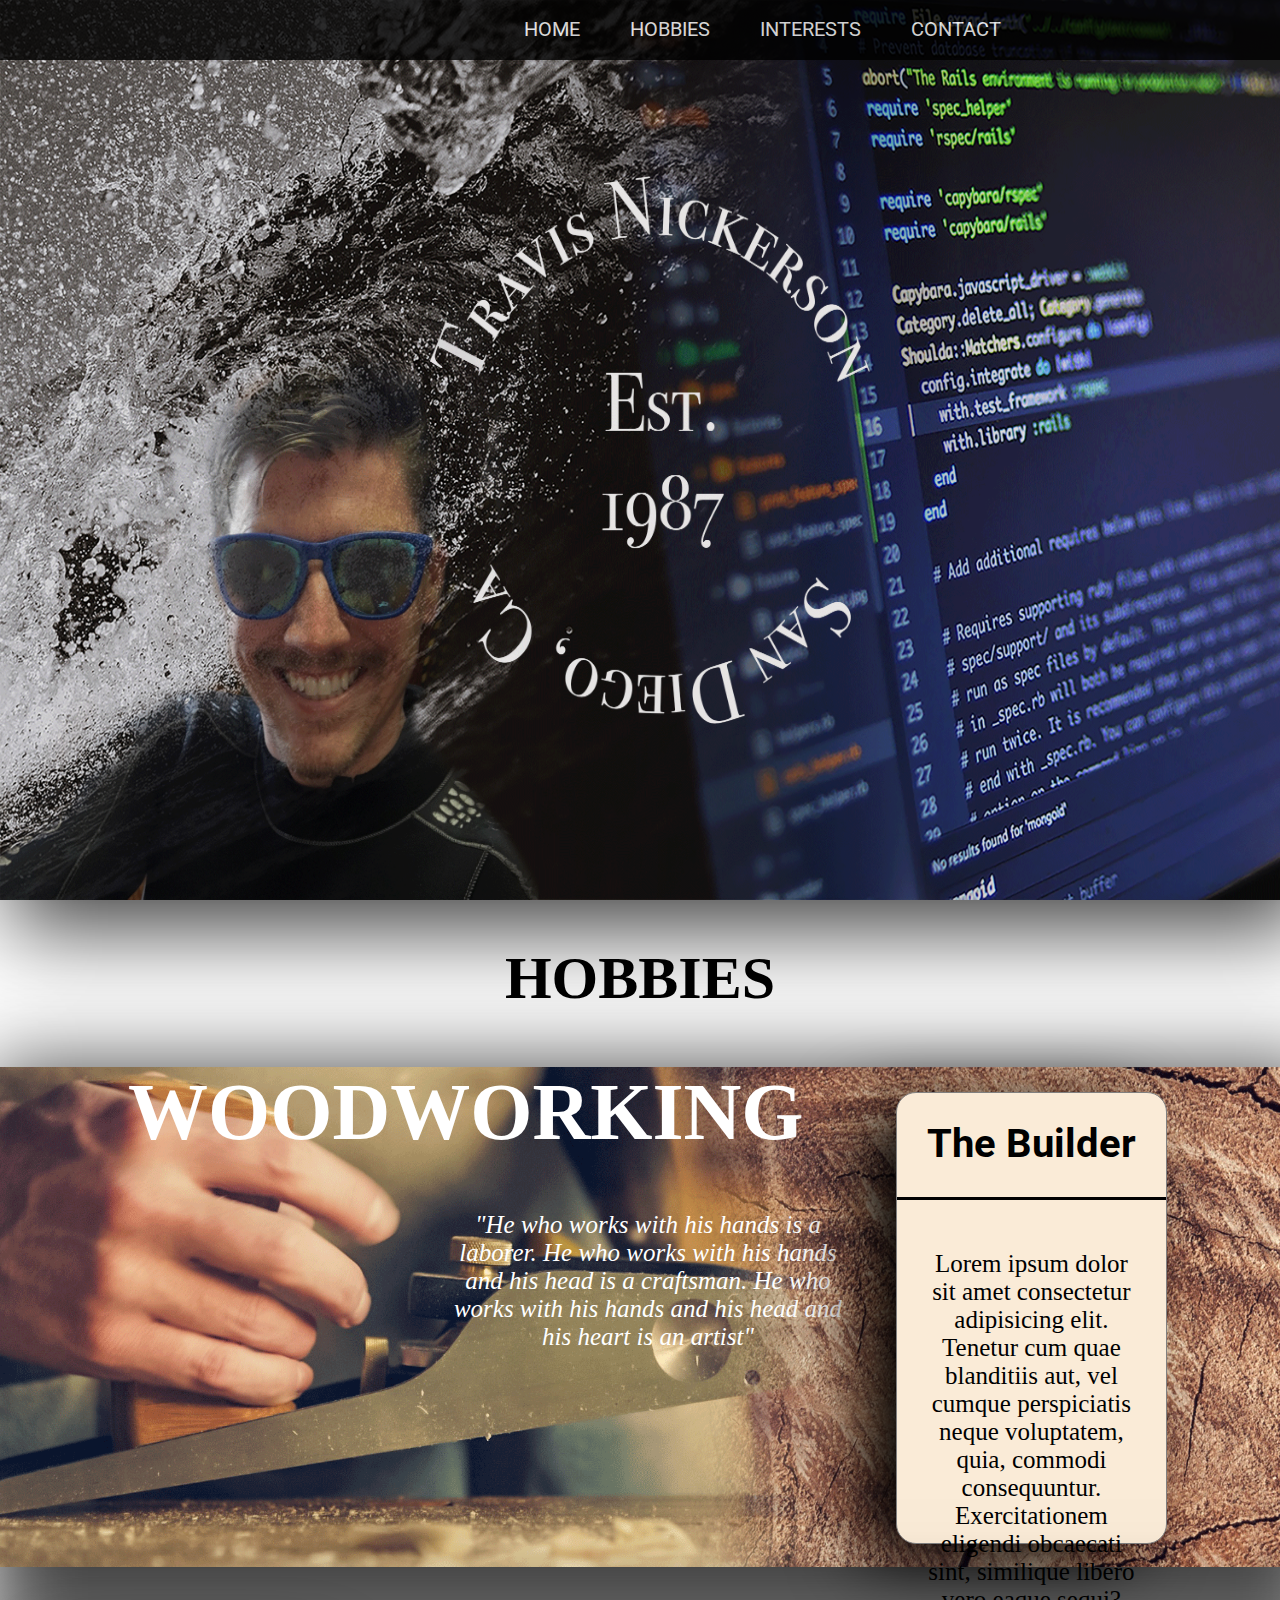
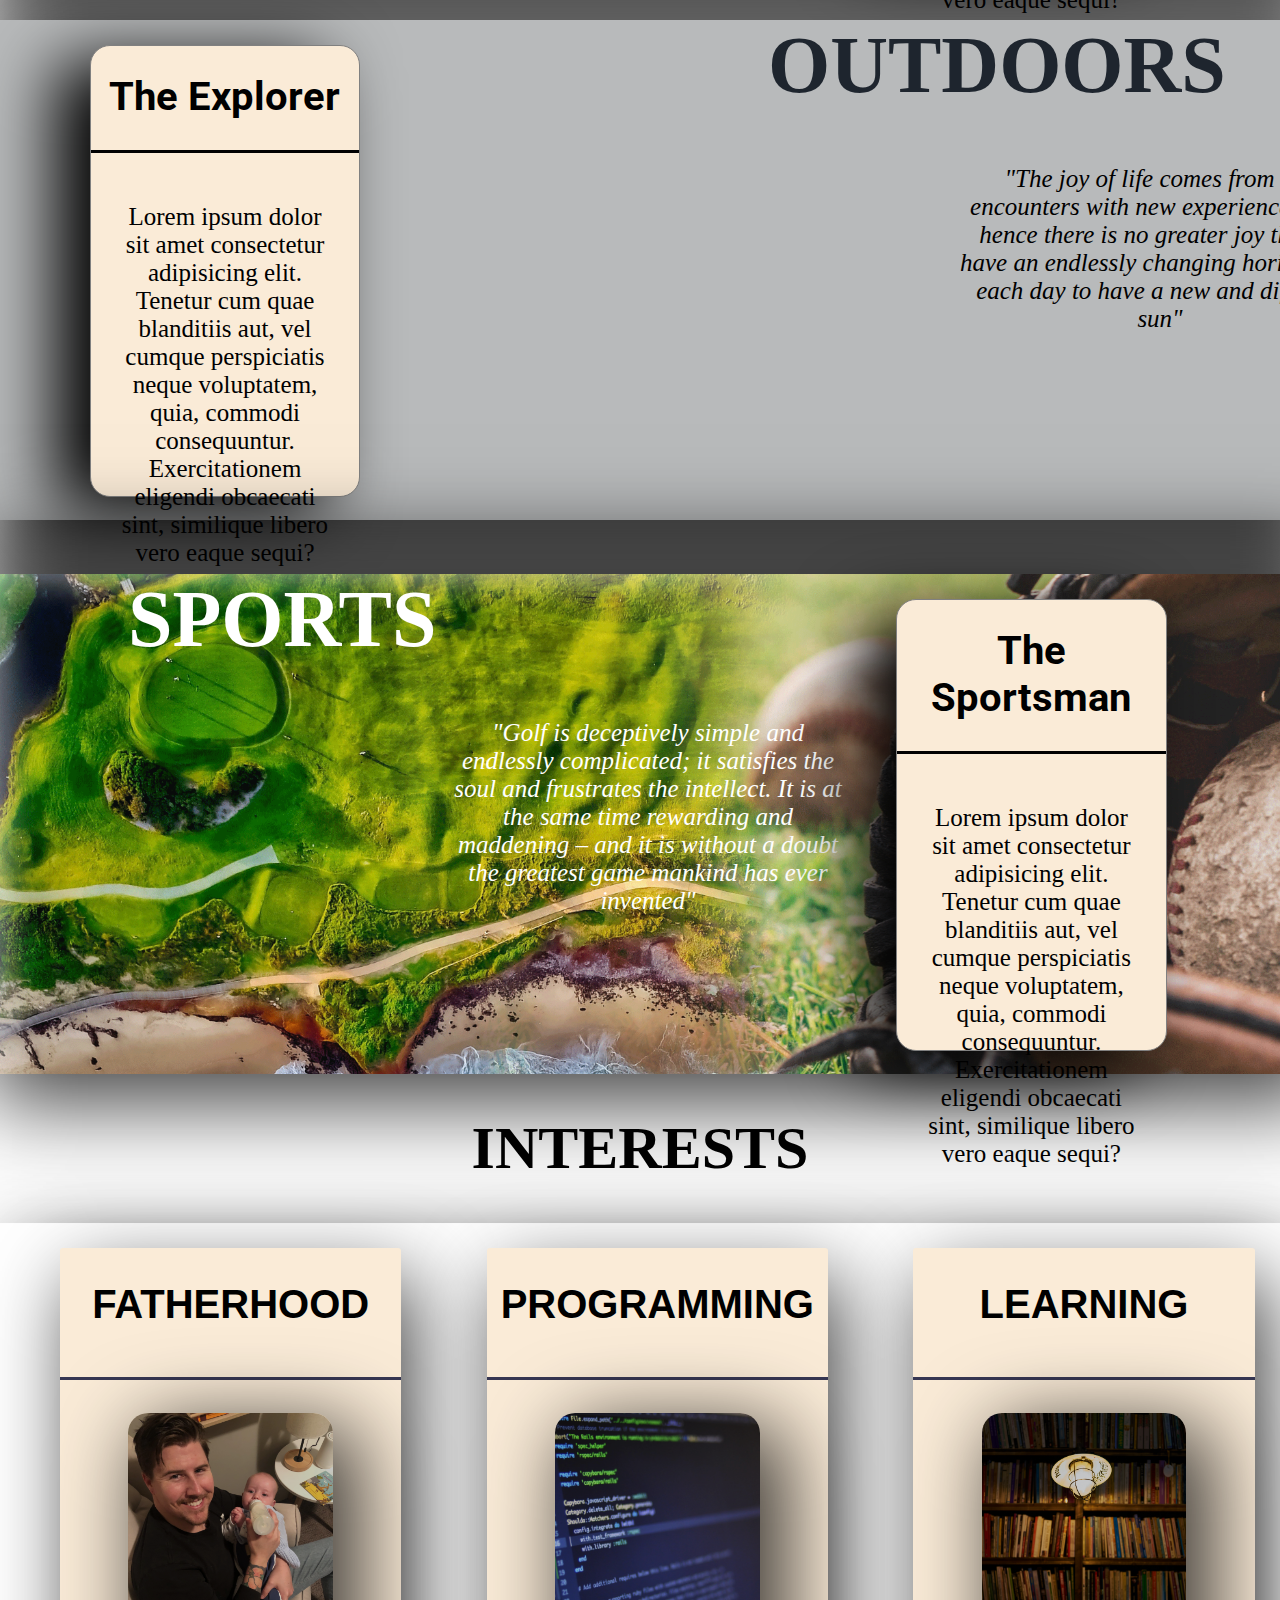
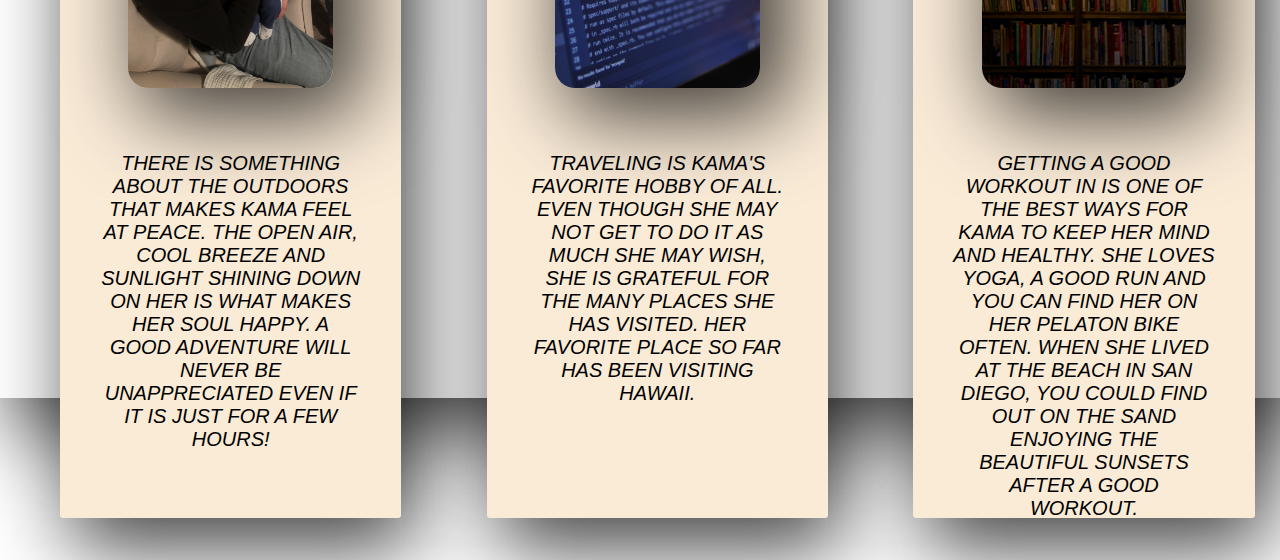
==== index.html @ e2de2c82 "renamed to index.html for gitPages" ====
<!DOCTYPE html>
<html lang="en">
<head>
    <meta charset="UTF-8">
    <meta http-equiv="X-UA-Compatible" content="IE=edge">
    <meta name="viewport" content="width=div, initial-scale=1.0">
    <link rel="stylesheet" href="personalCSS.css">
    <link rel="preconnect" href="https://fonts.googleapis.com">
    <link rel="preconnect" href="https://fonts.gstatic.com" crossorigin>
    <link href="https://fonts.googleapis.com/css2?family=Roboto:ital,wght@0,400;1,700&display=swap" rel="stylesheet">
    <title>Document</title>
</head>
<body>
    <div id="hero-img">
        <img src="images/surfinghome.png" alt=""> 
    </div>
    <div id="nav-bar-container">
        <div id="nav-bar">
            <a href="#">Contact</a>
            <a href="#interests-header-container">Interests</a>
            <a href="#hobby-header-container">Hobbies</a>
            <a href="#hero-img">Home</a>
        </div>
    </div>
    
    <div id="hobby-header-container">
        <h1 id="hobby-header-title">Hobbies</h1>
    </div>
    <div id="hobby1-card-container">
        <h1 id="hobby-1-title">Woodworking</h1>
        <p id="wood-quote">"He who works with his hands is a laborer. He who works with his hands and his head is a craftsman. 
            He who works with his hands and his head and his heart is an artist"</p>
        <div id="hobby-card-1">
           <h1 id="wood-title">The Builder</h1>
           <p id="card-words">
                Lorem ipsum dolor sit amet consectetur adipisicing elit. Tenetur cum quae blanditiis aut, vel 
                cumque perspiciatis neque voluptatem, quia, commodi consequuntur. 
                Exercitationem eligendi obcaecati sint, similique libero vero eaque sequi?
           </p>
        </div>
    </div>
    <div id="hobby2-card-container">
        <h1 id="hobby-2-title">Outdoors</h1>
        <p id="outdoor-quote">"The joy of life comes from our encounters with new experiences, and hence there is no greater 
            joy than to have an endlessly changing horizon, for each day to have a new and different sun"</p>
        <div id="hobby-card-2">
            <h1 id="wood-title">The Explorer</h1>
            <p id="card-words">
                Lorem ipsum dolor sit amet consectetur adipisicing elit. Tenetur cum quae blanditiis aut, vel 
                cumque perspiciatis neque voluptatem, quia, commodi consequuntur. 
                Exercitationem eligendi obcaecati sint, similique libero vero eaque sequi?
            </p>
           
        </div>
    </div>
    <div id="hobby3-card-container">
        <h1 id="hobby-3-title">Sports</h1>
        <p id="golf-quote">"Golf is deceptively simple and endlessly complicated; it satisfies the soul and frustrates the 
            intellect. It is at the same time rewarding and maddening – and it is without a doubt the greatest game mankind 
            has ever invented"</p>
        <div id="hobby-card-3">
            <h1 id="wood-title">The Sportsman</h1>
            <p id="card-words">
                Lorem ipsum dolor sit amet consectetur adipisicing elit. Tenetur cum quae blanditiis aut, vel 
                cumque perspiciatis neque voluptatem, quia, commodi consequuntur. 
                Exercitationem eligendi obcaecati sint, similique libero vero eaque sequi?
            </p>
           
        </div>
    </div>
    <div id="interests-header-container">
        <h1 id="interests-header-title">Interests</h1>
    </div>
    <div id="interest-container">
        <div id="interest-1">
            
            <h2>Fatherhood</h2>
            <img src="images/fatherhood.jpeg" alt="">
            <p>
                There is something about the outdoors that makes Kama feel at peace. The open air, cool
                breeze and sunlight shining down on her is what makes her soul happy. A good adventure 
                will never be unappreciated even if it is just for a few hours!
            </p>
        </div>
        <div id="interest-2">
            
            <h2>Programming</h2>
            <img src="images/interest-2.jpg" alt=""> 
            <p>
                Traveling is Kama's favorite hobby of all. Even though she may not get to do it as much 
                she may wish, she is grateful for the many places she has visited. Her favorite place so far
                has been visiting Hawaii.
            </p>     
        </div>
        <div id="interest-3">
            
            <h2>Learning</h2>
            <img src="images/interest-3.jpg" alt="">
            <p>
                Getting a good workout in is one of the best ways for Kama to keep her mind and 
                healthy. She loves yoga, a good run and you can find her on her Pelaton Bike often.
                When she lived at the beach in San Diego, you could find out on the sand enjoying the
                beautiful sunsets after a good workout.
            </p>
        </div>

    </div>   
        
    
    
</body>
</html>
---- personalCSS.css ----
body {
    margin: 0;
    padding: 0;
}

#hero-img {
    position: relative;
}

img {
    width: 100%;
    height: 100vh;
    filter: brightness(90%);
    margin: 0;
    box-shadow: 19px 20px 81px 9px rgba(0,0,0,0.75);
}

#nav-bar-container {
    position: fixed;
    z-index: 1000;
    top: 0;
    width: 100%;
    height: 60px;
    background-color:black;
    opacity: 0.8;
}

#nav-bar {
    position: absolute;
    text-align: center;
    left: 37%;
    height: 70px;
}

a {
    float: right;
    margin-left: 50px;
    padding-top: 17px;
    color: white;
    list-style: none;
    text-decoration: none;
    font-size: 20px;
    font-family: "Roboto", Arial, Helvetica, sans-serif;
    text-transform: uppercase;
}
a:hover {
    border-bottom: 3px solid coral;
    padding-bottom: 5px;
}


#hobby-header-container {
    width: 100%;
    font-size: 30px;
    text-align: center;
    padding: 0;
    margin: 0;
    text-transform: uppercase;
}

#hobby1-card-container {
    margin-top: 0;
    margin-bottom: 0;
    position: relative;
    background-image: url("images/woodworking.png");
    background-color: rgb(109, 117, 101);
    background-repeat: no-repeat;
    background-size: 100%;
    width: 100%;
    height: 500px;
    box-shadow: 19px 29px 81px 29px rgba(0,0,0,0.75);
}

#hobby2-card-container {
    margin-top: 0;
    margin-bottom: 0;
    position: relative;
    background-image: url("images/outdoors.png");
    background-color: rgb(184, 186, 187);
    background: linear-gradient(rgb(201, 200, 200) grey);
    background-repeat: no-repeat;
    background-size: 100%;
    width: 100%;
    height: 500px;
    box-shadow: 19px 29px 81px 29px rgba(0,0,0,0.75);
}

#hobby3-card-container {
    margin-top: 0;
    margin-bottom: 0;
    position: relative;
    background-image: url("images/golf.png");
    background-color: rgb(45, 74, 88);
    background: linear-gradient(rgb(201, 200, 200) grey);
    background-repeat: no-repeat;
    background-size: 100%;
    width: 100%;
    height: 500px;
    box-shadow: 19px 0px 81px 29px rgba(0,0,0,0.75);
}

#hobby-1-title {
    color: white;
    font-size: 80px;
    margin-left: 10%;
    text-transform: uppercase;
}

#hobby-2-title {
    color: rgb(30, 37, 46);
    margin-left: 60%;
    font-size: 80px;
    text-transform: uppercase;
}

#hobby-3-title {
    color: white;
    font-size: 80px;
    margin-left: 10%;
    text-transform: uppercase;
}

#hobby-card-1 {
    background-color: antiquewhite;
    position: absolute;
    top: 25px;
    margin-left: 70%;
    width: 21%;
    height: 450px;
    border: 1px solid grey;
    border-radius: 20px;
    box-shadow: -35px 15px 70px black;
}

#hobby-card-2 {
    background-color: antiquewhite;
    position: absolute;
    top: 25px;
    margin-left: 7%;
    width: 21%;
    height: 450px;
    border: 1px solid grey;
    border-radius: 20px;
    box-shadow: -35px 15px 70px black;
}

#hobby-card-3 {
    background-color: antiquewhite;
    position: absolute;
    top: 25px;
    margin-left: 70%;
    width: 21%;
    height: 450px;
    border: 1px solid grey;
    border-radius: 20px;
    box-shadow: -35px 15px 70px black;
}

#hobby-card-1:hover {
    transform: scale(1.10);
}

#hobby-card-2:hover {
    transform: scale(1.10);
}

#hobby-card-3:hover {
    transform: scale(1.10);
}

#wood-title {
    font-family: 'Roboto', Arial, Helvetica, sans-serif;
    font-size: 40px;
    text-align: center;
    border-bottom: 3px solid black;
    margin-bottom: 20px;
    padding-bottom: 30px;
}

#wood-quote, #golf-quote {
    margin-top: 50px;
    font-size: 25px;
    width: 400px;
    color: white;
    margin-left: 35%;
    font-style: italic;
    text-align: center;
}

#outdoor-quote {
    margin-top: 30px;
    font-size: 25px;
    width: 400px;
    color: black;
    margin-left: 75%;
    font-style: italic;
    text-align: center;
}


#card-words {
    padding: 25px;
    font-size: 25px;
    text-align: center;
}

#interests-header-container {
    width: 100%;
    font-size: 30px;
    text-align: center;
    padding: 0;
    margin: 0;
    text-transform: uppercase;
}

#interest-container {
    text-align: center;
    display: grid;
    grid-template-columns: 33.333% 33.333% 33.333%;
    font-family: 'Cabin', Helvetica, Arial, sans-serif;
    text-transform: uppercase;
    margin-bottom: 40px;
    background-image: url("images/outdoors.png");
    background-repeat: no-repeat;
    background-size: 100%;
    width: 100%;
    height: 775px;
    -webkit-box-shadow: 12px 29px 81px 0px rgba(navy,0,0,0.75);
    -moz-box-shadow: 12px 29px 81px 0px rgba(navy,0,0,0.75);
    box-shadow: 12px 29px 81px 0px rgba(0,0,0,0.75);
}

#interest-1, #interest-2, #interest-3 {
    width: 80%;
    height: 90%;
    border-radius: 3px;
    float: left;
    margin-left: 60px;
    margin-top: 25px;
    margin-bottom: 10px;
    background-color: antiquewhite;
    -webkit-box-shadow: 12px 29px 81px 0px rgba(navy,0,0,0.75);
    -moz-box-shadow: 12px 29px 81px 0px rgba(navy,0,0,0.75);
    box-shadow: 12px 29px 81px 0px rgba(0,0,0,0.75);
}


#interest-1 img, #interest-2 img, #interest-3 img {
    width: 60%;
    height: 275px;
    border-radius: 20px;
    object-fit: cover;
    filter: brightness(80%);
       
}


#interest-1 h2, #interest-2 h2, #interest-3 h2{
    padding-bottom: 50px;
    font-size: 40px;
    border-bottom: 3px solid rgb(54, 54, 82);
}

#interest-1 p, #interest-2 p, #interest-3 p {
    font-style: italic;
    font-size: 20px;
    padding: 40px;
}
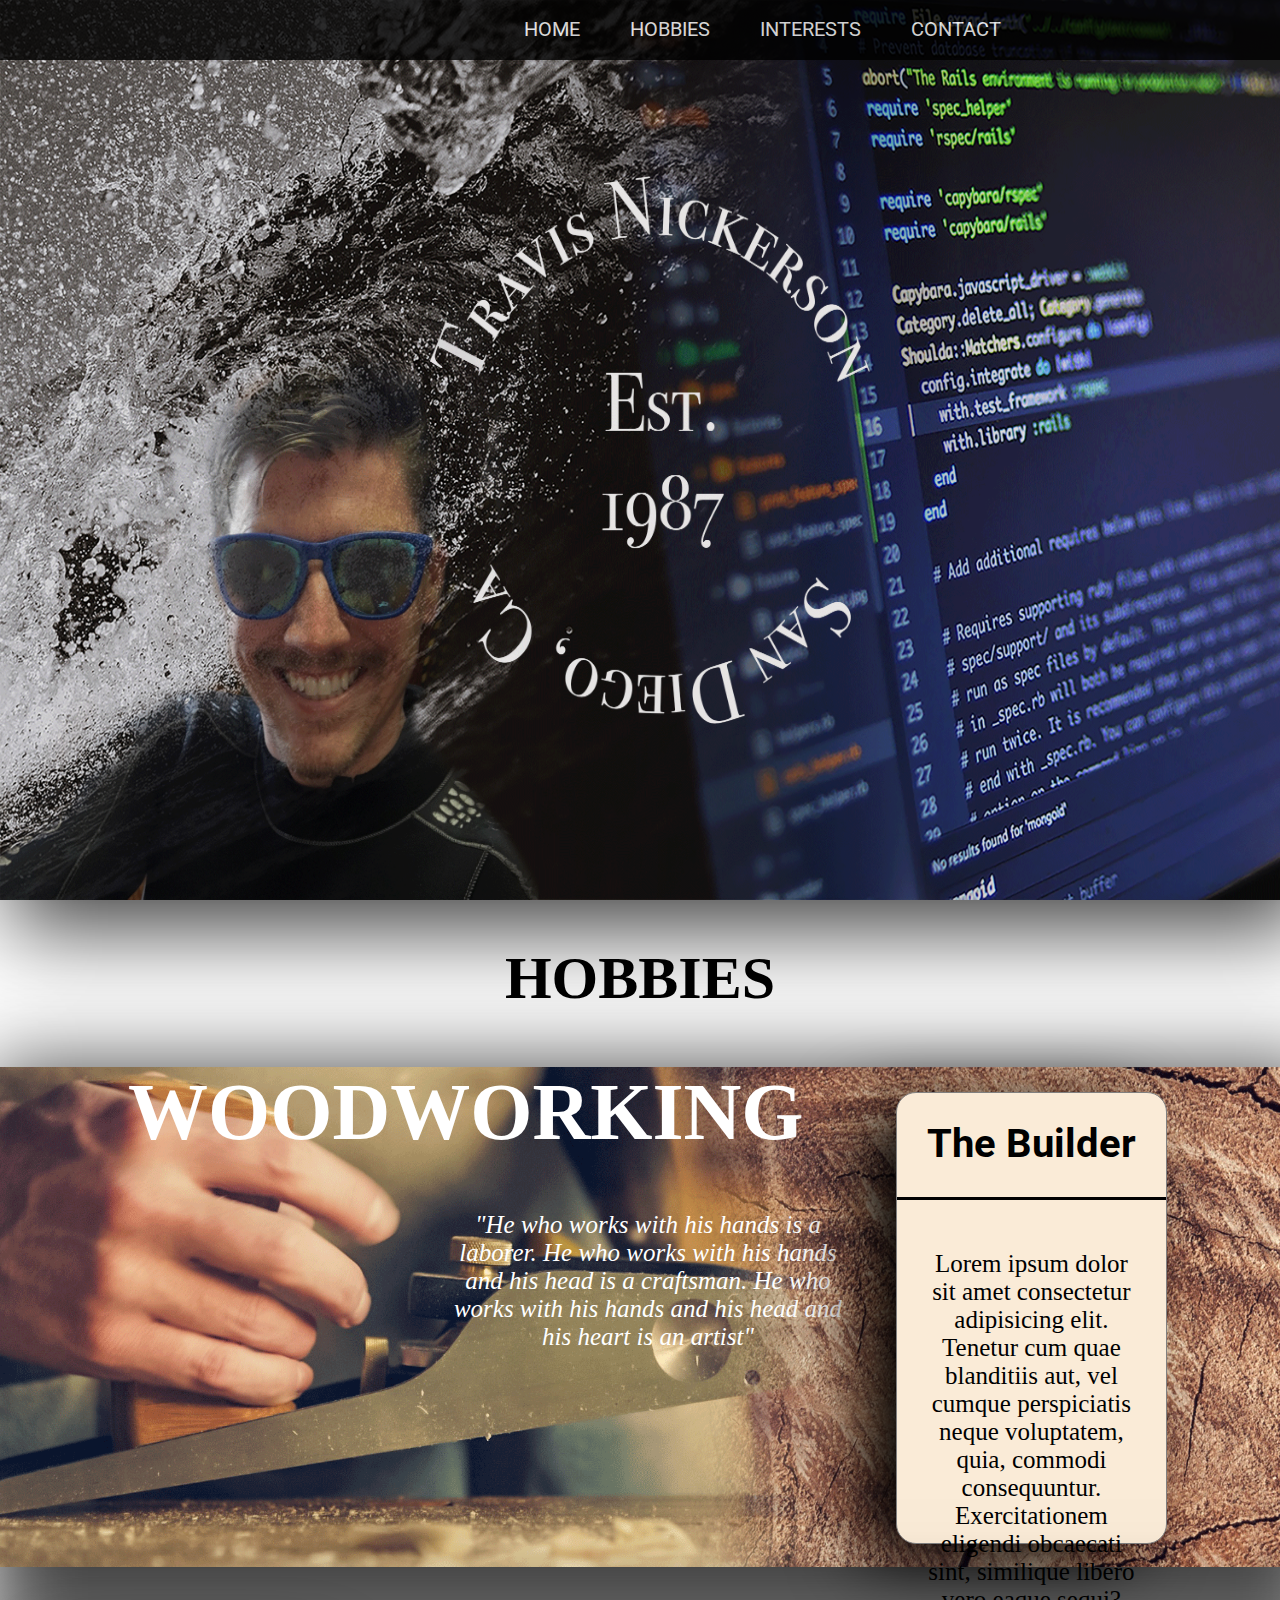
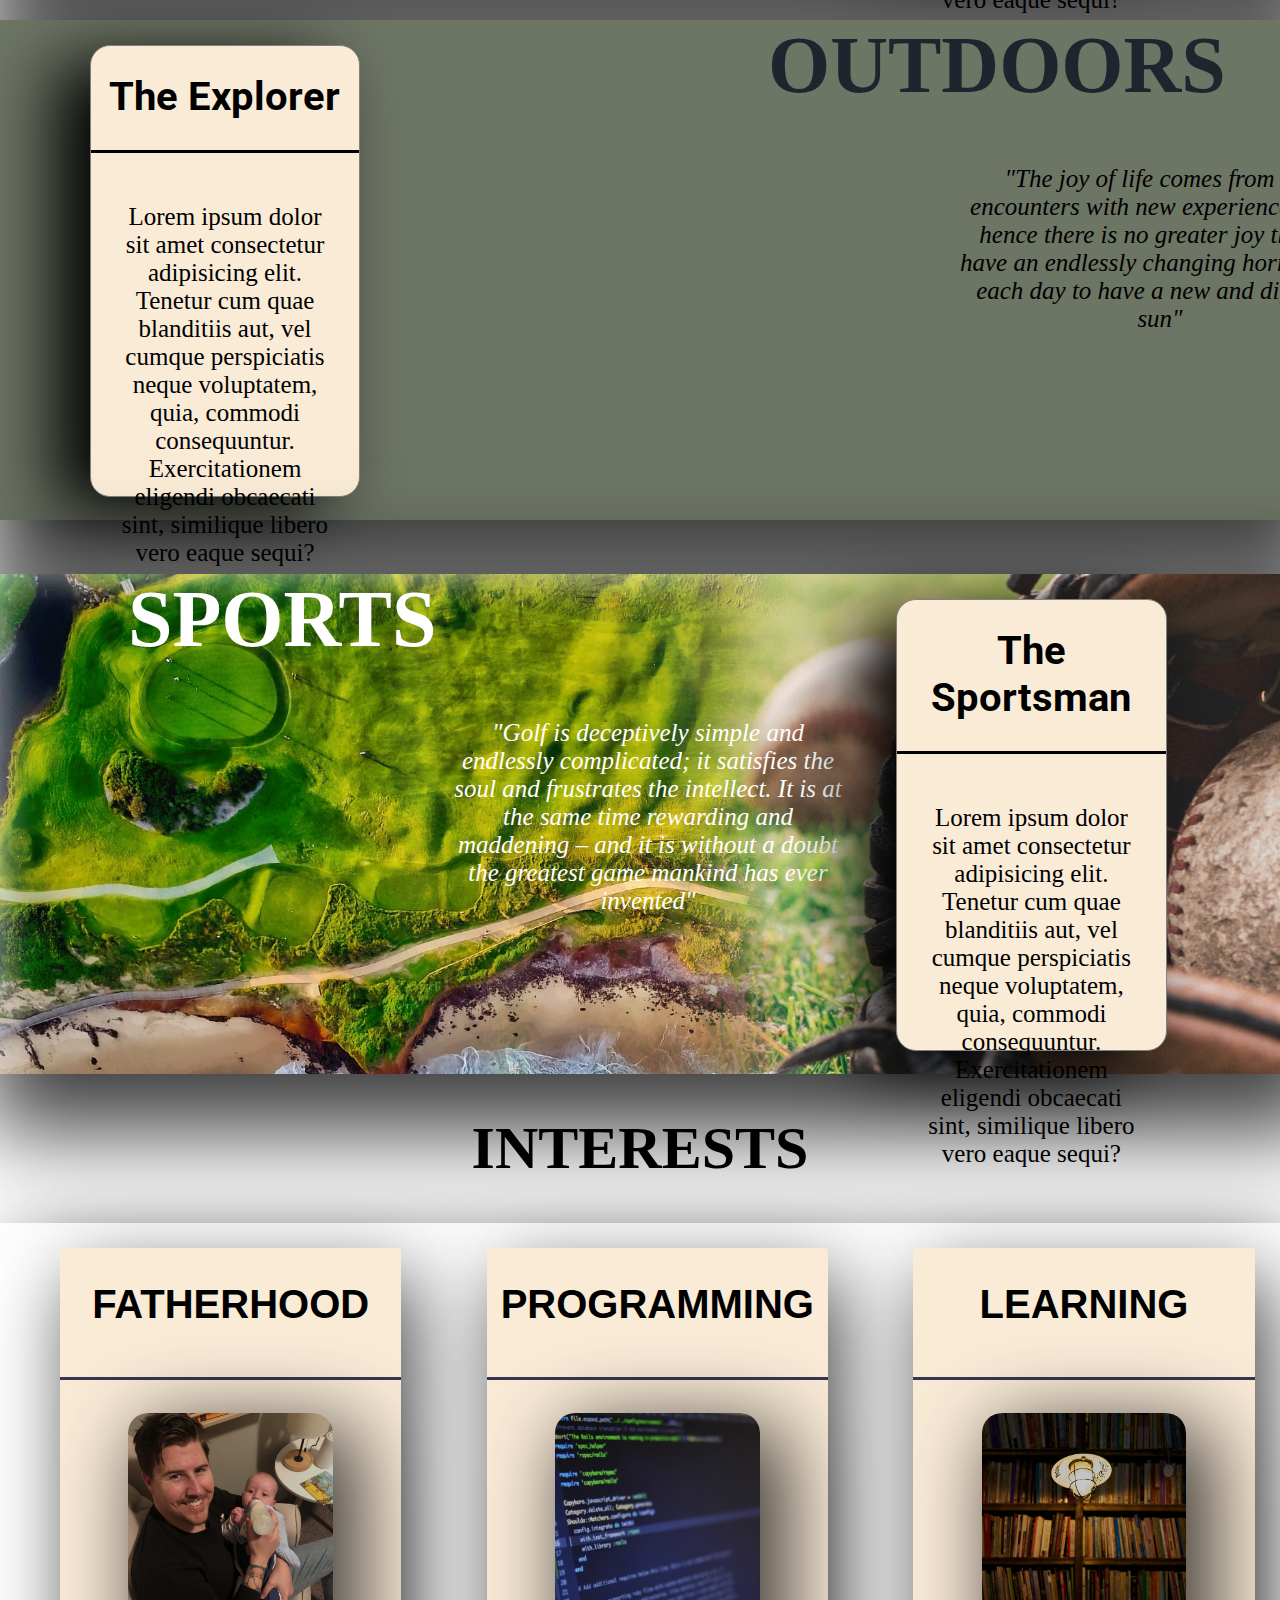
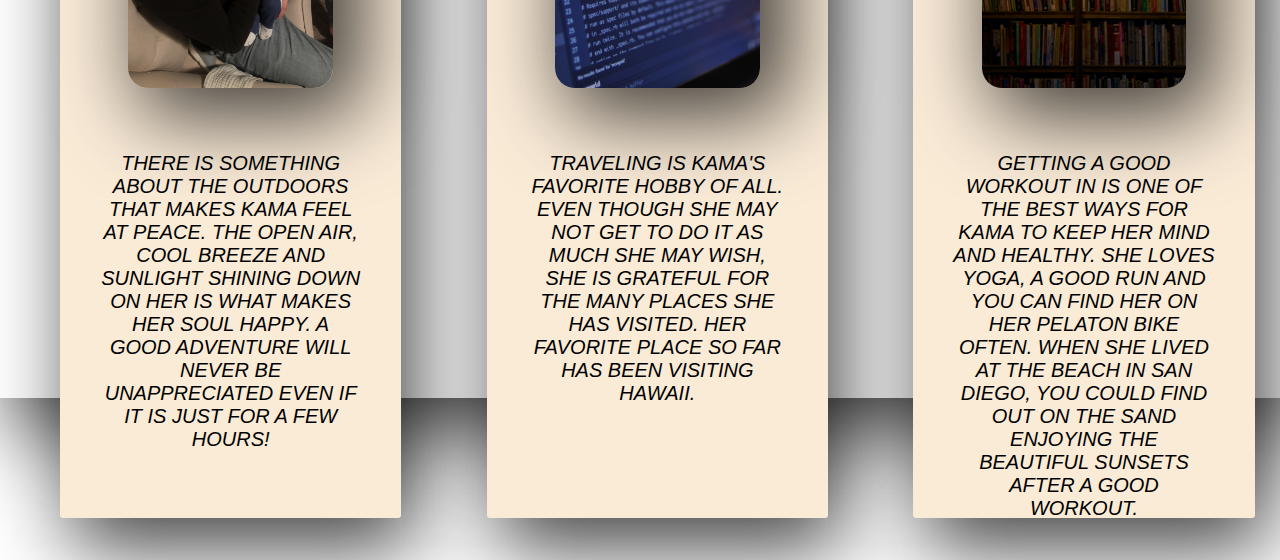
==== commit 1dd7f20c: "restored deleted items" ====
--- a/index.html
+++ b/index.html
@@ -8,7 +8,7 @@
     <link rel="preconnect" href="https://fonts.googleapis.com">
     <link rel="preconnect" href="https://fonts.gstatic.com" crossorigin>
     <link href="https://fonts.googleapis.com/css2?family=Roboto:ital,wght@0,400;1,700&display=swap" rel="stylesheet">
-    <title>Document</title>
+    <title>Travis' Site</title>
 </head>
 <body>
     <div id="hero-img">
@@ -31,7 +31,7 @@
         <p id="wood-quote">"He who works with his hands is a laborer. He who works with his hands and his head is a craftsman. 
             He who works with his hands and his head and his heart is an artist"</p>
         <div id="hobby-card-1">
-           <h1 id="wood-title">The Builder</h1>
+           <h1 id="card-header">The Builder</h1>
            <p id="card-words">
                 Lorem ipsum dolor sit amet consectetur adipisicing elit. Tenetur cum quae blanditiis aut, vel 
                 cumque perspiciatis neque voluptatem, quia, commodi consequuntur. 
@@ -44,7 +44,7 @@
         <p id="outdoor-quote">"The joy of life comes from our encounters with new experiences, and hence there is no greater 
             joy than to have an endlessly changing horizon, for each day to have a new and different sun"</p>
         <div id="hobby-card-2">
-            <h1 id="wood-title">The Explorer</h1>
+            <h1 id="card-header">The Explorer</h1>
             <p id="card-words">
                 Lorem ipsum dolor sit amet consectetur adipisicing elit. Tenetur cum quae blanditiis aut, vel 
                 cumque perspiciatis neque voluptatem, quia, commodi consequuntur. 
@@ -59,7 +59,7 @@
             intellect. It is at the same time rewarding and maddening – and it is without a doubt the greatest game mankind 
             has ever invented"</p>
         <div id="hobby-card-3">
-            <h1 id="wood-title">The Sportsman</h1>
+            <h1 id="card-header">The Sportsman</h1>
             <p id="card-words">
                 Lorem ipsum dolor sit amet consectetur adipisicing elit. Tenetur cum quae blanditiis aut, vel 
                 cumque perspiciatis neque voluptatem, quia, commodi consequuntur. 
--- a/personalCSS.css
+++ b/personalCSS.css
@@ -58,11 +58,10 @@
     text-transform: uppercase;
 }
 
-#hobby1-card-container {
+#hobby1-card-container, #hobby2-card-container, #hobby3-card-container {
     margin-top: 0;
     margin-bottom: 0;
     position: relative;
-    background-image: url("images/woodworking.png");
     background-color: rgb(109, 117, 101);
     background-repeat: no-repeat;
     background-size: 100%;
@@ -71,35 +70,19 @@
     box-shadow: 19px 29px 81px 29px rgba(0,0,0,0.75);
 }
 
+#hobby1-card-container {
+    background-image: url("images/woodworking.png");
+}
+
 #hobby2-card-container {
-    margin-top: 0;
-    margin-bottom: 0;
-    position: relative;
     background-image: url("images/outdoors.png");
-    background-color: rgb(184, 186, 187);
-    background: linear-gradient(rgb(201, 200, 200) grey);
-    background-repeat: no-repeat;
-    background-size: 100%;
-    width: 100%;
-    height: 500px;
-    box-shadow: 19px 29px 81px 29px rgba(0,0,0,0.75);
 }
 
 #hobby3-card-container {
-    margin-top: 0;
-    margin-bottom: 0;
-    position: relative;
     background-image: url("images/golf.png");
-    background-color: rgb(45, 74, 88);
-    background: linear-gradient(rgb(201, 200, 200) grey);
-    background-repeat: no-repeat;
-    background-size: 100%;
-    width: 100%;
-    height: 500px;
-    box-shadow: 19px 0px 81px 29px rgba(0,0,0,0.75);
-}
-
-#hobby-1-title {
+}
+
+#hobby-1-title, #hobby-3-title {
     color: white;
     font-size: 80px;
     margin-left: 10%;
@@ -113,14 +96,7 @@
     text-transform: uppercase;
 }
 
-#hobby-3-title {
-    color: white;
-    font-size: 80px;
-    margin-left: 10%;
-    text-transform: uppercase;
-}
-
-#hobby-card-1 {
+#hobby-card-1, #hobby-card-2, #hobby-card-3 {
     background-color: antiquewhite;
     position: absolute;
     top: 25px;
@@ -133,42 +109,14 @@
 }
 
 #hobby-card-2 {
-    background-color: antiquewhite;
-    position: absolute;
-    top: 25px;
     margin-left: 7%;
-    width: 21%;
-    height: 450px;
-    border: 1px solid grey;
-    border-radius: 20px;
-    box-shadow: -35px 15px 70px black;
-}
-
-#hobby-card-3 {
-    background-color: antiquewhite;
-    position: absolute;
-    top: 25px;
-    margin-left: 70%;
-    width: 21%;
-    height: 450px;
-    border: 1px solid grey;
-    border-radius: 20px;
-    box-shadow: -35px 15px 70px black;
-}
-
-#hobby-card-1:hover {
+}
+
+#hobby-card-1:hover, #hobby-card-2:hover, #hobby-card-3:hover{
     transform: scale(1.10);
 }
 
-#hobby-card-2:hover {
-    transform: scale(1.10);
-}
-
-#hobby-card-3:hover {
-    transform: scale(1.10);
-}
-
-#wood-title {
+#card-header {
     font-family: 'Roboto', Arial, Helvetica, sans-serif;
     font-size: 40px;
     text-align: center;
@@ -196,7 +144,6 @@
     font-style: italic;
     text-align: center;
 }
-
 
 #card-words {
     padding: 25px;
@@ -244,6 +191,10 @@
     box-shadow: 12px 29px 81px 0px rgba(0,0,0,0.75);
 }
 
+#interest-1:hover, #interest-2:hover, #interest-3:hover {
+    transform: scale(1.10);
+}
+
 
 #interest-1 img, #interest-2 img, #interest-3 img {
     width: 60%;
@@ -254,7 +205,6 @@
        
 }
 
-
 #interest-1 h2, #interest-2 h2, #interest-3 h2{
     padding-bottom: 50px;
     font-size: 40px;
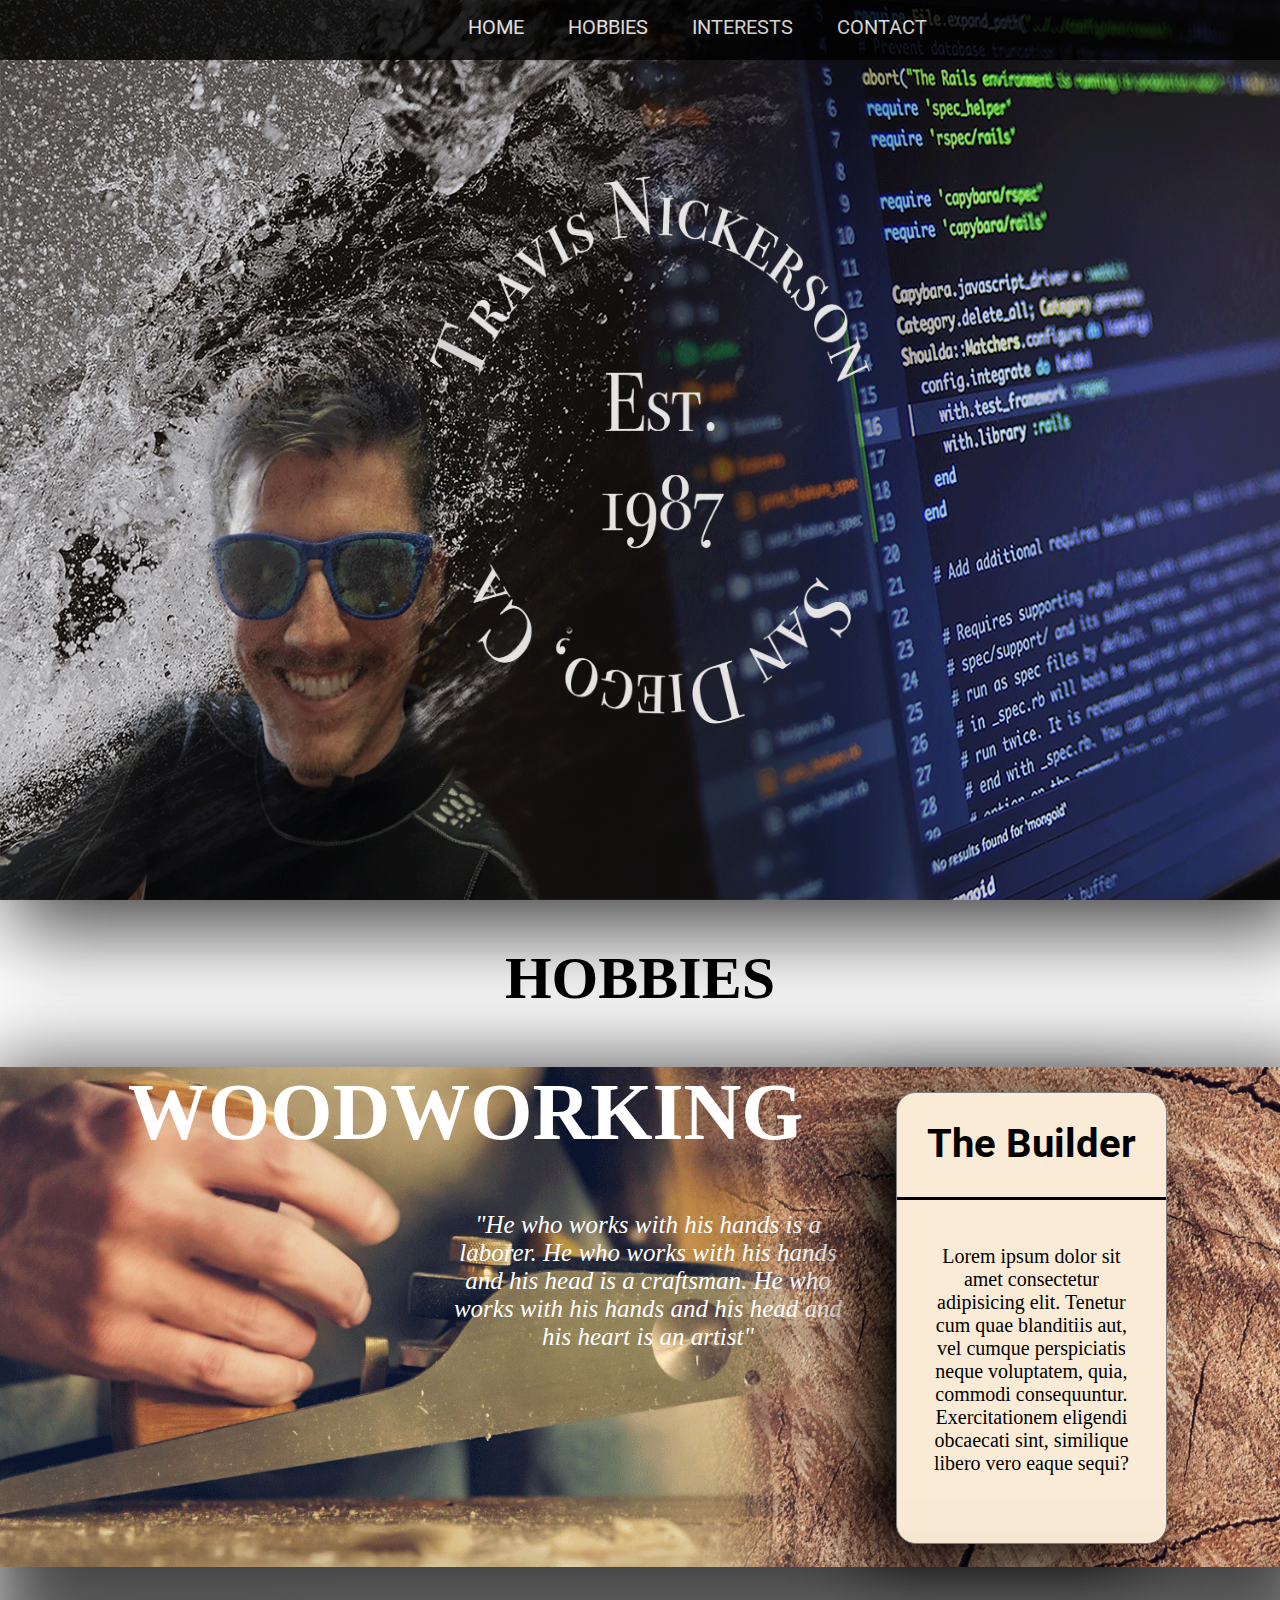
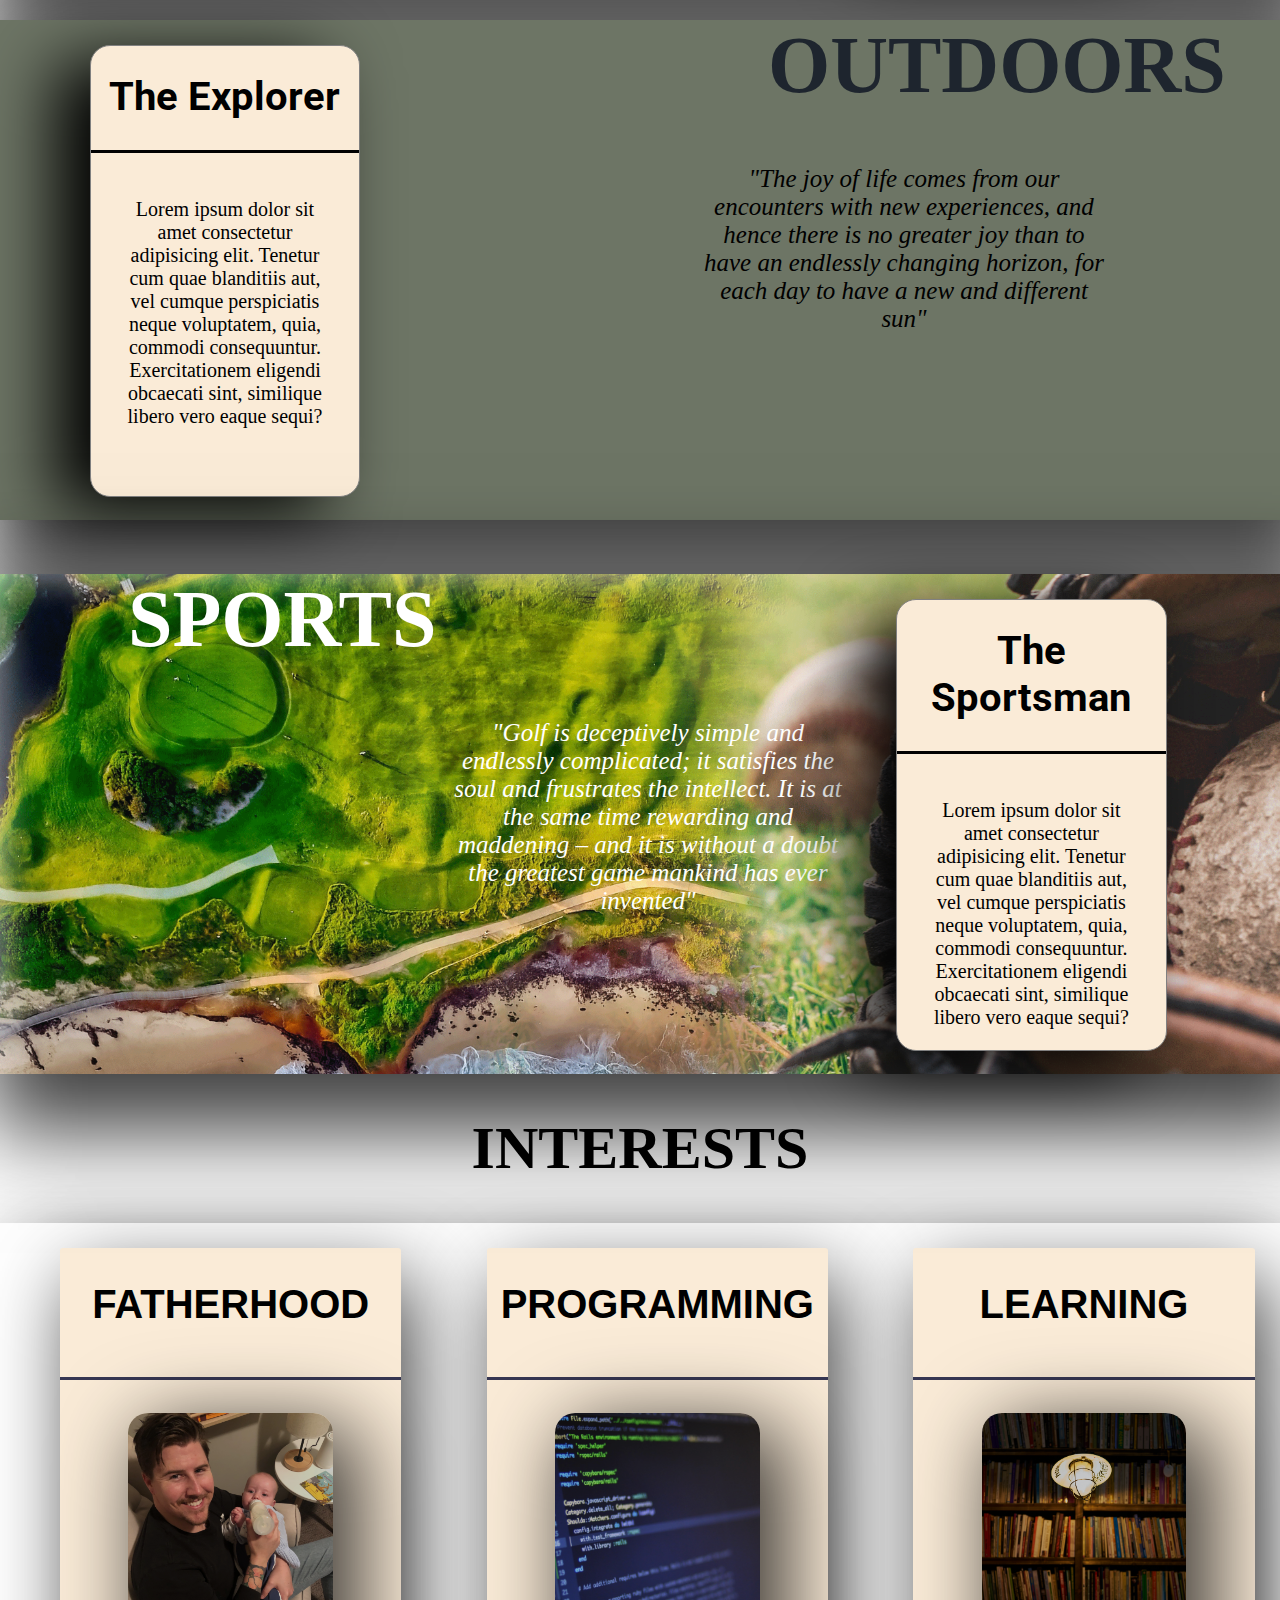
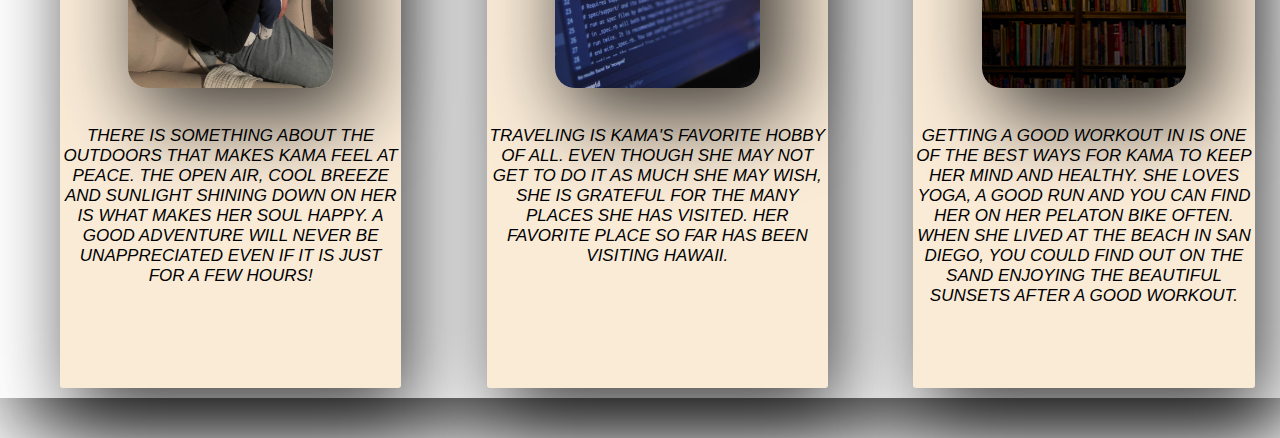
==== commit fd662eb9: "Changed font sizing on cards" ====
--- a/index.html
+++ b/index.html
@@ -16,10 +16,10 @@
     </div>
     <div id="nav-bar-container">
         <div id="nav-bar">
+            <a href="#hero-img">Home</a>
+            <a href="#hobby-header-container">Hobbies</a>
+            <a href="#interests-header-container">Interests</a>
             <a href="#">Contact</a>
-            <a href="#interests-header-container">Interests</a>
-            <a href="#hobby-header-container">Hobbies</a>
-            <a href="#hero-img">Home</a>
         </div>
     </div>
     
--- a/personalCSS.css
+++ b/personalCSS.css
@@ -27,15 +27,16 @@
 
 #nav-bar {
     position: absolute;
-    text-align: center;
-    left: 37%;
-    height: 70px;
+    margin: auto;
+    top: 25%;
+    left: 35%;
+    bottom: 0;
+    right: 0;
 }
 
 a {
-    float: right;
-    margin-left: 50px;
-    padding-top: 17px;
+    margin-top: 50px;
+    padding: 20px;
     color: white;
     list-style: none;
     text-decoration: none;
@@ -140,14 +141,14 @@
     font-size: 25px;
     width: 400px;
     color: black;
-    margin-left: 75%;
+    margin-left: 55%;
     font-style: italic;
     text-align: center;
 }
 
 #card-words {
     padding: 25px;
-    font-size: 25px;
+    font-size: 20px;
     text-align: center;
 }
 
@@ -179,7 +180,6 @@
 
 #interest-1, #interest-2, #interest-3 {
     width: 80%;
-    height: 90%;
     border-radius: 3px;
     float: left;
     margin-left: 60px;
@@ -213,8 +213,8 @@
 
 #interest-1 p, #interest-2 p, #interest-3 p {
     font-style: italic;
-    font-size: 20px;
-    padding: 40px;
-}
-
-
+    font-size: 17px;
+    margin-top: 10%;
+}
+
+
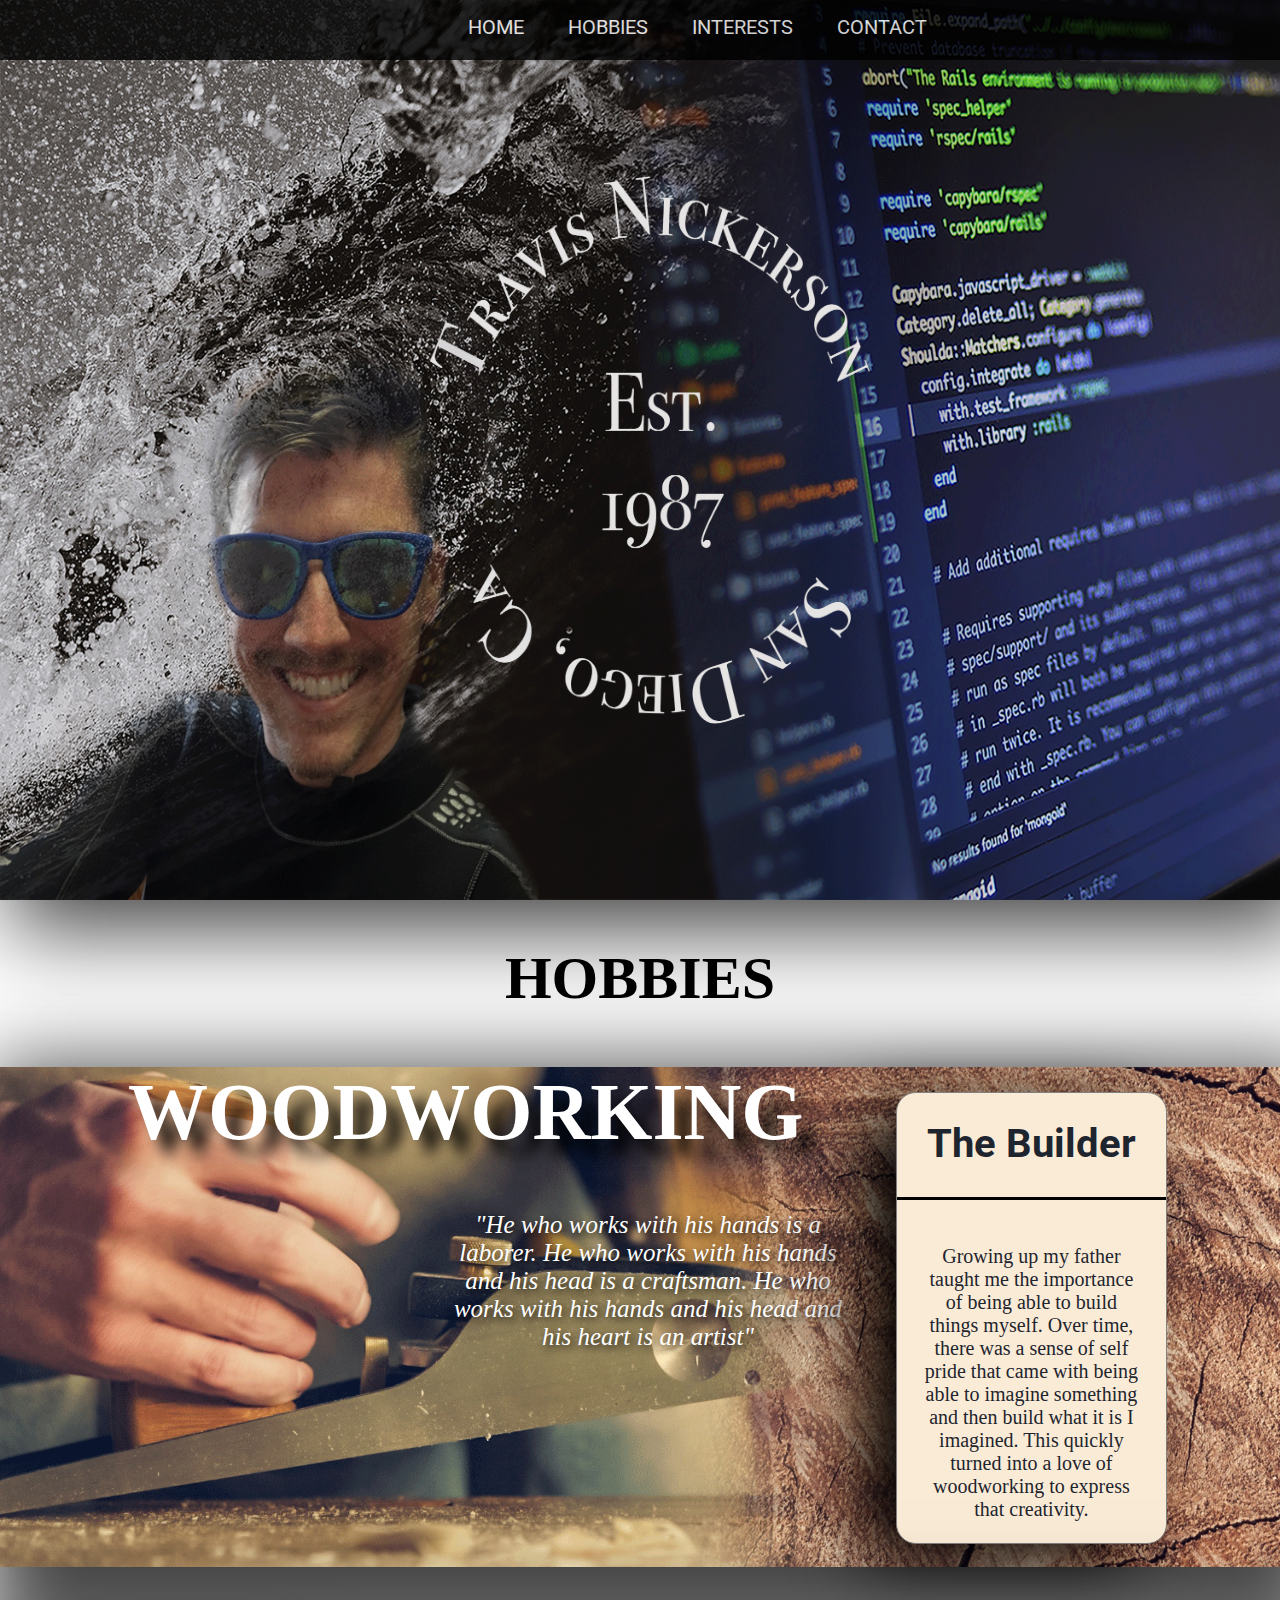
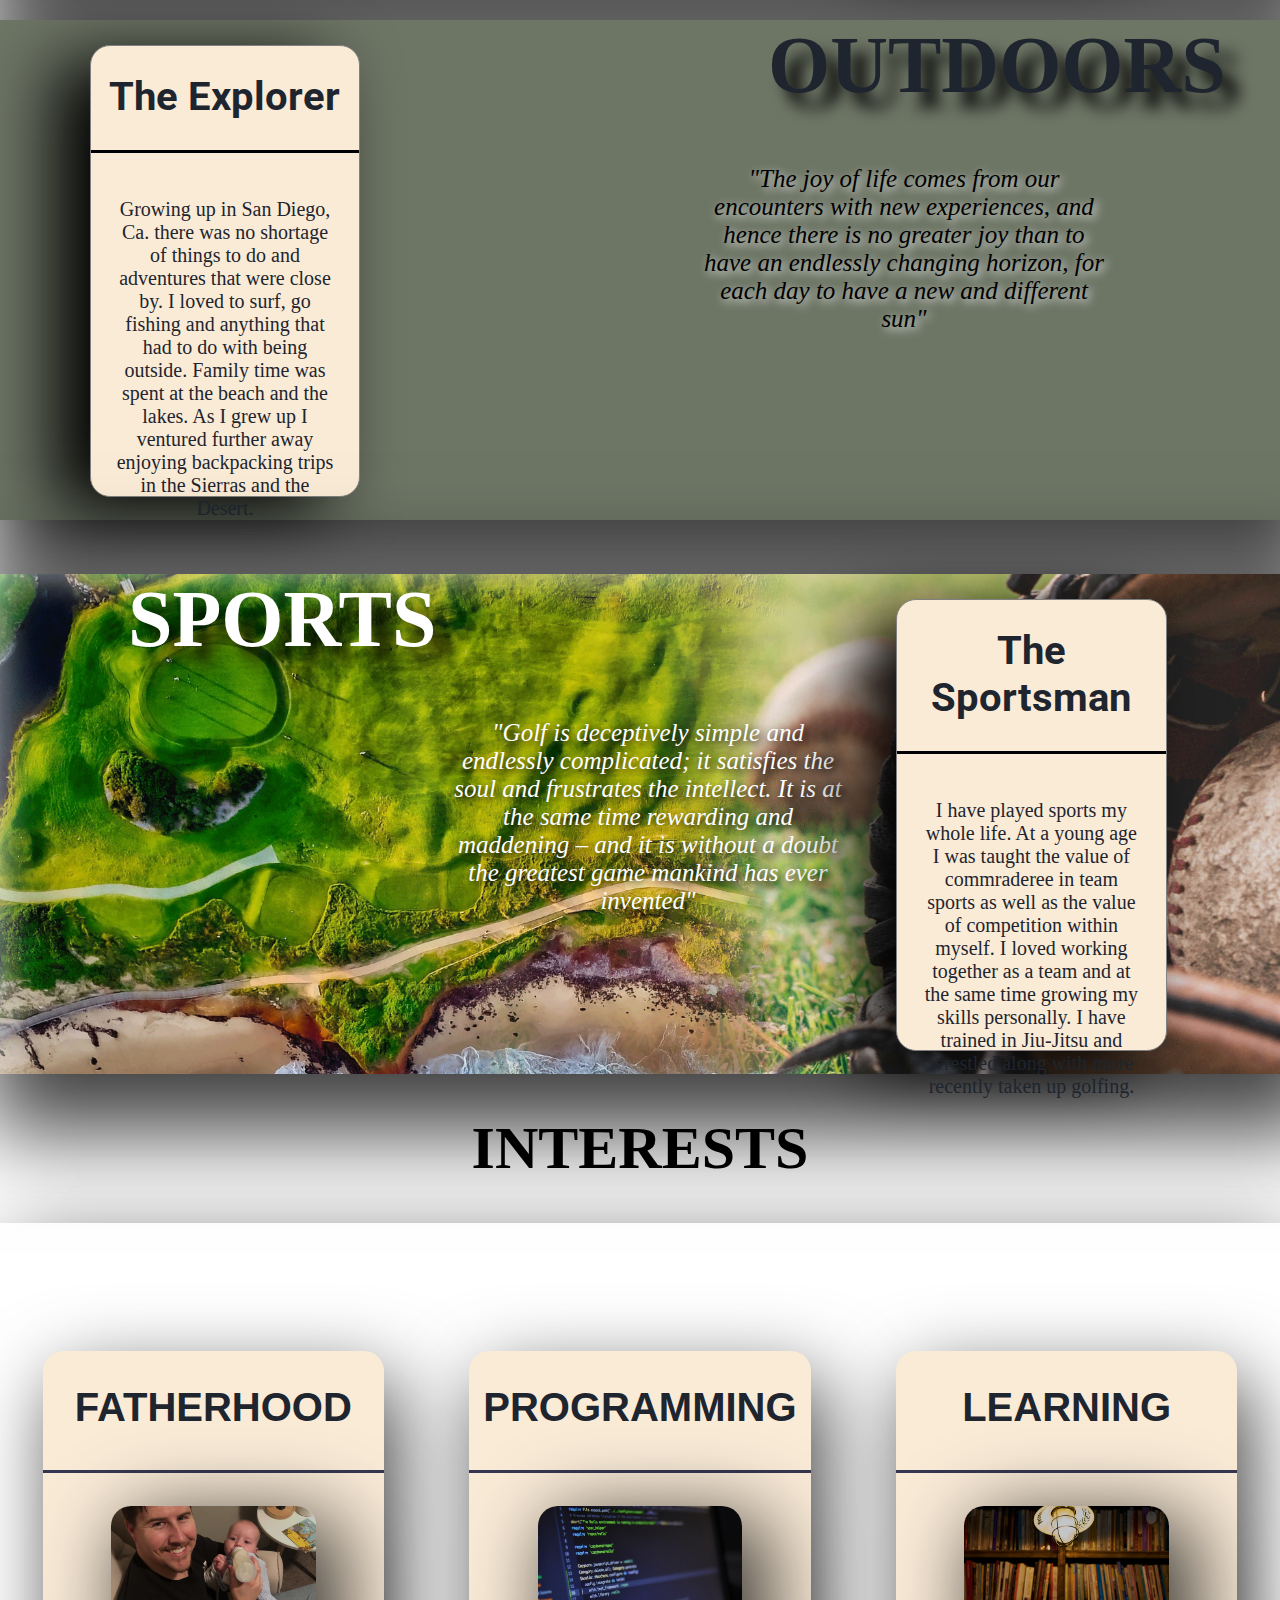
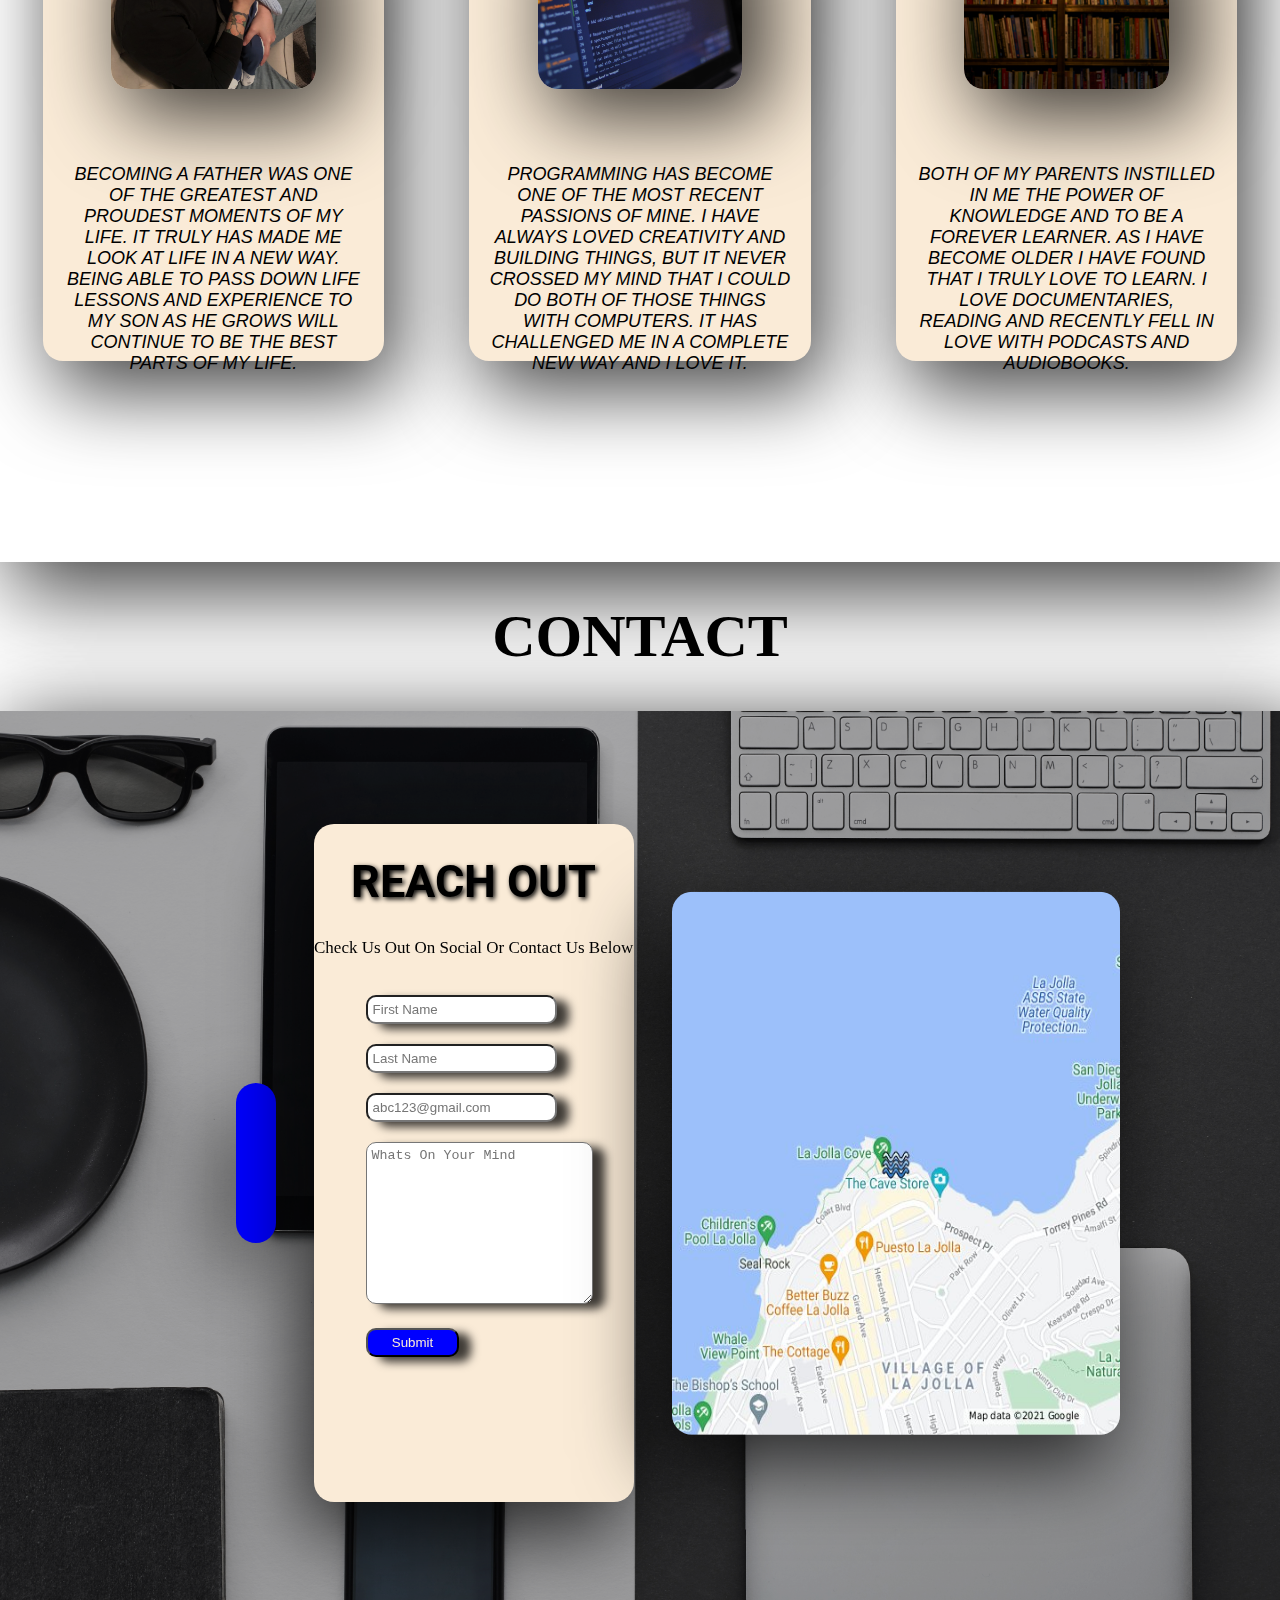
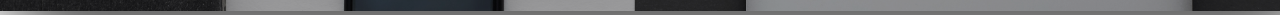
==== commit fed84117: "added contact page and styling" ====
--- a/index.html
+++ b/index.html
@@ -8,6 +8,7 @@
     <link rel="preconnect" href="https://fonts.googleapis.com">
     <link rel="preconnect" href="https://fonts.gstatic.com" crossorigin>
     <link href="https://fonts.googleapis.com/css2?family=Roboto:ital,wght@0,400;1,700&display=swap" rel="stylesheet">
+    <link rel="stylesheet" href="https://use.fontawesome.com/releases/v5.15.3/css/all.css" integrity="sha384-SZXxX4whJ79/gErwcOYf+zWLeJdY/qpuqC4cAa9rOGUstPomtqpuNWT9wdPEn2fk" crossorigin="anonymous">
     <title>Travis' Site</title>
 </head>
 <body>
@@ -19,7 +20,7 @@
             <a href="#hero-img">Home</a>
             <a href="#hobby-header-container">Hobbies</a>
             <a href="#interests-header-container">Interests</a>
-            <a href="#">Contact</a>
+            <a href="#contact-header-container">Contact</a>
         </div>
     </div>
     
@@ -33,9 +34,9 @@
         <div id="hobby-card-1">
            <h1 id="card-header">The Builder</h1>
            <p id="card-words">
-                Lorem ipsum dolor sit amet consectetur adipisicing elit. Tenetur cum quae blanditiis aut, vel 
-                cumque perspiciatis neque voluptatem, quia, commodi consequuntur. 
-                Exercitationem eligendi obcaecati sint, similique libero vero eaque sequi?
+                Growing up my father taught me the importance of being able to build things myself. Over time,
+                there was a sense of self pride that came with being able to imagine something and then build 
+                what it is I imagined. This quickly turned into a love of woodworking to express that creativity. 
            </p>
         </div>
     </div>
@@ -46,9 +47,9 @@
         <div id="hobby-card-2">
             <h1 id="card-header">The Explorer</h1>
             <p id="card-words">
-                Lorem ipsum dolor sit amet consectetur adipisicing elit. Tenetur cum quae blanditiis aut, vel 
-                cumque perspiciatis neque voluptatem, quia, commodi consequuntur. 
-                Exercitationem eligendi obcaecati sint, similique libero vero eaque sequi?
+                Growing up in San Diego, Ca. there was no shortage of things to do and adventures that were close by. I loved
+                to surf, go fishing and anything that had to do with being outside. Family time was spent at the beach and the 
+                lakes. As I grew up I ventured further away enjoying backpacking trips in the Sierras and the Desert.
             </p>
            
         </div>
@@ -61,9 +62,10 @@
         <div id="hobby-card-3">
             <h1 id="card-header">The Sportsman</h1>
             <p id="card-words">
-                Lorem ipsum dolor sit amet consectetur adipisicing elit. Tenetur cum quae blanditiis aut, vel 
-                cumque perspiciatis neque voluptatem, quia, commodi consequuntur. 
-                Exercitationem eligendi obcaecati sint, similique libero vero eaque sequi?
+                I have played sports my whole life. At a young age I was taught the value of commraderee in team sports
+                as well as the value of competition within myself. I loved working together as a team and at the same
+                time growing my skills personally. I have trained in Jiu-Jitsu and wrestled along with more recently taken
+                up golfing.
             </p>
            
         </div>
@@ -77,9 +79,9 @@
             <h2>Fatherhood</h2>
             <img src="images/fatherhood.jpeg" alt="">
             <p>
-                There is something about the outdoors that makes Kama feel at peace. The open air, cool
-                breeze and sunlight shining down on her is what makes her soul happy. A good adventure 
-                will never be unappreciated even if it is just for a few hours!
+                Becoming a father was one of the greatest and proudest moments of my life. It truly has made me look
+                at life in a new way. Being able to pass down life lessons and experience to my son as he grows will
+                continue to be the best parts of my life.
             </p>
         </div>
         <div id="interest-2">
@@ -87,9 +89,9 @@
             <h2>Programming</h2>
             <img src="images/interest-2.jpg" alt=""> 
             <p>
-                Traveling is Kama's favorite hobby of all. Even though she may not get to do it as much 
-                she may wish, she is grateful for the many places she has visited. Her favorite place so far
-                has been visiting Hawaii.
+                Programming has become one of the most recent passions of mine. I have always loved creativity and building
+                things, but it never crossed my mind that I could do both of those things with computers. It has challenged
+                me in a complete new way and I love it.
             </p>     
         </div>
         <div id="interest-3">
@@ -97,13 +99,42 @@
             <h2>Learning</h2>
             <img src="images/interest-3.jpg" alt="">
             <p>
-                Getting a good workout in is one of the best ways for Kama to keep her mind and 
-                healthy. She loves yoga, a good run and you can find her on her Pelaton Bike often.
-                When she lived at the beach in San Diego, you could find out on the sand enjoying the
-                beautiful sunsets after a good workout.
+                Both of my parents instilled in me the power of knowledge and to be a forever learner. As I have become older
+                I have found that I truly love to learn. I love documentaries, reading and recently fell in love with podcasts
+                and audiobooks. 
             </p>
         </div>
+    </div>
+    <div id="contact-header-container">
+        <h1 id="contact-header-title">Contact</h1>
+    </div>
+    <div id="contact-background">
+        <img src="images/communication.jpg" alt="">
+        <div id="social-icons">
+            <em class="fab fa-facebook"></em>
+            <em class="fab fa-instagram-square"></em>
+            <em class="fab fa-twitter-square"></em>
+            <em class="fab fa-google"></em>
+        </div>
+        <div id="contact-form-card">
+            <div id="contact-heading">
+                <h1>Reach Out</h1>
+                <p>Check Us Out On Social Or Contact Us Below</p>
+            </div>
+            <div id="contact-details"> 
+                <input type="text" placeholder="First Name">
+                <input type="text" placeholder="Last Name">
+                <input type="email" placeholder="abc123@gmail.com">
+                <textarea name="message" placeholder="Whats On Your Mind" id="txt-message" cols="25" rows="10"></textarea>
+                <button>Submit</button>
+            </div>
+            
+            
 
+        </div>
+        <div id="map-img">
+            <img src="images/map.jpeg" alt="">
+        </div>
     </div>   
         
     
--- a/personalCSS.css
+++ b/personalCSS.css
@@ -50,7 +50,7 @@
 }
 
 
-#hobby-header-container {
+#hobby-header-container, #interests-header-container, #contact-header-container {
     width: 100%;
     font-size: 30px;
     text-align: center;
@@ -88,6 +88,7 @@
     font-size: 80px;
     margin-left: 10%;
     text-transform: uppercase;
+    text-shadow: 15px 15px 15px black;
 }
 
 #hobby-2-title {
@@ -95,10 +96,12 @@
     margin-left: 60%;
     font-size: 80px;
     text-transform: uppercase;
+    text-shadow: 15px 15px 15px black;
 }
 
 #hobby-card-1, #hobby-card-2, #hobby-card-3 {
     background-color: antiquewhite;
+    color: rgb(30, 37, 46);
     position: absolute;
     top: 25px;
     margin-left: 70%;
@@ -134,6 +137,7 @@
     margin-left: 35%;
     font-style: italic;
     text-align: center;
+    text-shadow: 3px 3px 10px black;
 }
 
 #outdoor-quote {
@@ -144,6 +148,7 @@
     margin-left: 55%;
     font-style: italic;
     text-align: center;
+    text-shadow: 3px 3px 10px white;
 }
 
 #card-words {
@@ -152,15 +157,6 @@
     text-align: center;
 }
 
-#interests-header-container {
-    width: 100%;
-    font-size: 30px;
-    text-align: center;
-    padding: 0;
-    margin: 0;
-    text-transform: uppercase;
-}
-
 #interest-container {
     text-align: center;
     display: grid;
@@ -170,9 +166,8 @@
     margin-bottom: 40px;
     background-image: url("images/outdoors.png");
     background-repeat: no-repeat;
-    background-size: 100%;
-    width: 100%;
-    height: 775px;
+    background-size: cover;
+    width: 100%;
     -webkit-box-shadow: 12px 29px 81px 0px rgba(navy,0,0,0.75);
     -moz-box-shadow: 12px 29px 81px 0px rgba(navy,0,0,0.75);
     box-shadow: 12px 29px 81px 0px rgba(0,0,0,0.75);
@@ -180,14 +175,15 @@
 
 #interest-1, #interest-2, #interest-3 {
     width: 80%;
-    border-radius: 3px;
+    height: 65%;
+    border-radius: 20px;
     float: left;
-    margin-left: 60px;
-    margin-top: 25px;
+    margin-left: 10%;
+    margin-top: 30%;
     margin-bottom: 10px;
     background-color: antiquewhite;
-    -webkit-box-shadow: 12px 29px 81px 0px rgba(navy,0,0,0.75);
-    -moz-box-shadow: 12px 29px 81px 0px rgba(navy,0,0,0.75);
+    -webkit-box-shadow: 12px 29px 81px 0px rgba(0,0,0,0.75);
+    -moz-box-shadow: 12px 29px 81px 0px rgba(0,0,0,0.75);
     box-shadow: 12px 29px 81px 0px rgba(0,0,0,0.75);
 }
 
@@ -195,10 +191,14 @@
     transform: scale(1.10);
 }
 
+#interest-2:hover{
+    transform: scale(1.2);
+}
+
 
 #interest-1 img, #interest-2 img, #interest-3 img {
     width: 60%;
-    height: 275px;
+    height: 30%;
     border-radius: 20px;
     object-fit: cover;
     filter: brightness(80%);
@@ -206,15 +206,123 @@
 }
 
 #interest-1 h2, #interest-2 h2, #interest-3 h2{
-    padding-bottom: 50px;
+    color: rgb(30, 37, 46);
+    padding-bottom: 40px;
     font-size: 40px;
     border-bottom: 3px solid rgb(54, 54, 82);
 }
 
 #interest-1 p, #interest-2 p, #interest-3 p {
+    text-align: center;
     font-style: italic;
+    font-size: 18px;
+    margin-top: 15%;
+    margin-bottom: 10%;
+    padding: 20px;
+}
+
+#contact-background {
+    position: relative;
+}
+
+#contact-background img {
+    filter: brightness(70%);
+}
+
+#social-icons {
+    position: absolute;
+    top: 50%;
+    left: 20%;
+    transform: translate(-50%, -50%);
+    display: flex;
+    flex-direction: column;
+    justify-content: center;
+    align-items: center;
+    border-radius: 20px;
+    -webkit-box-shadow: -12px 29px 81px 0px rgba(0,0,0,0.75);
+    -moz-box-shadow: -12px 29px 81px 0px rgba(0,0,0,0.75);
+    box-shadow: -12px 29px 81px 0px rgba(0,0,0,0.75);
+    background-color: antiquewhite;
+    filter: brightness(100%);
+    background-color: blue;
+}
+
+#social-icons em {
+   font-size: 50px;
+   padding: 20px;
+   color: antiquewhite;
+}
+
+#social-icons em:hover {
+    transform: scale(1.2);
+    opacity: .50;
+    cursor: pointer;
+}
+
+#map-img img{
+    position: absolute;
+    top: 50%;
+    left: 70%;
+    transform: translate(-50%, -50%);
+    width: 35%;
+    height: 60%;
+    border-radius: 20px;
+    -webkit-box-shadow: -12px 29px 81px 0px rgba(0,0,0,0.75);
+    -moz-box-shadow: -12px 29px 81px 0px rgba(0,0,0,0.75);
+    box-shadow: -12px 29px 81px 0px rgba(0,0,0,0.75);
+    filter: brightness(100%);
+}
+
+#contact-form-card {
+    position: absolute;
+    top: 50%;
+    left: 37%;
+    transform: translate(-50%, -50%);
+    background-color: antiquewhite;
+    width: 25%;
+    height: 75%;
+    border-radius: 20px;
+    -webkit-box-shadow: -12px 29px 81px 0px rgba(0,0,0,0.75);
+    -moz-box-shadow: -12px 29px 81px 0px rgba(0,0,0,0.75);
+    box-shadow: -12px 29px 81px 0px rgba(0,0,0,0.75);
+    filter: brightness(100%);
+}
+
+#contact-heading h1{
+    text-transform: uppercase;
+    text-align: center;
+    text-shadow: 2px 2px 5px black;
+    font-family: "Roboto", Arial, Helvetica, sans-serif;
+    font-size: 45px;
+}
+
+#contact-heading p {
+    text-align: center;
     font-size: 17px;
-    margin-top: 10%;
-}
-
-
+}
+
+#contact-details {
+    margin-left: 10%;
+    padding: 10px;
+}
+
+input, button, textarea {
+    margin: 10px;
+    padding: 5px;
+    border-radius: 10px;
+    box-shadow: 12px 5px 10px 0px rgba(0,0,0,0.75);
+    filter: brightness(100%);
+}
+
+button {
+    width: 35%;
+    background-color:blue;
+    color: antiquewhite;
+}
+
+button:hover {
+    background-color: rgb(77, 77, 248);
+    cursor: pointer;
+}
+
+
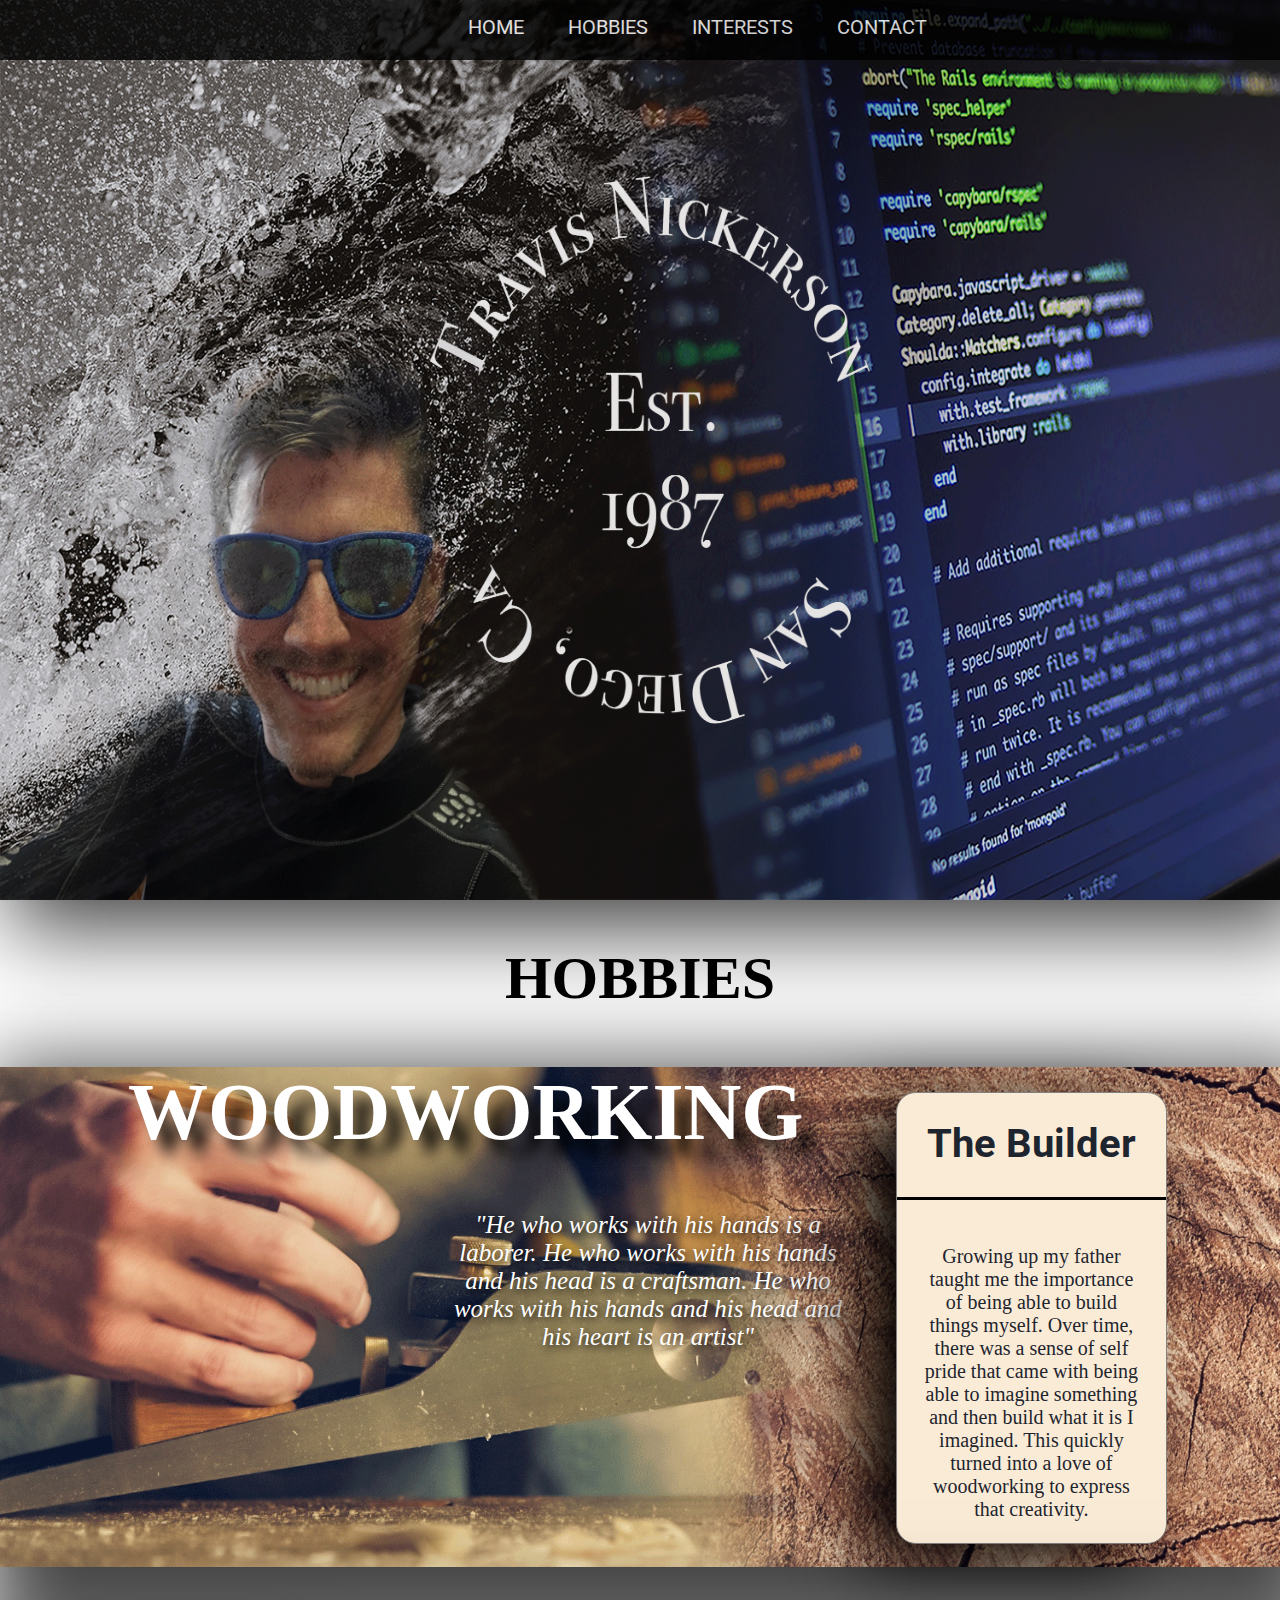
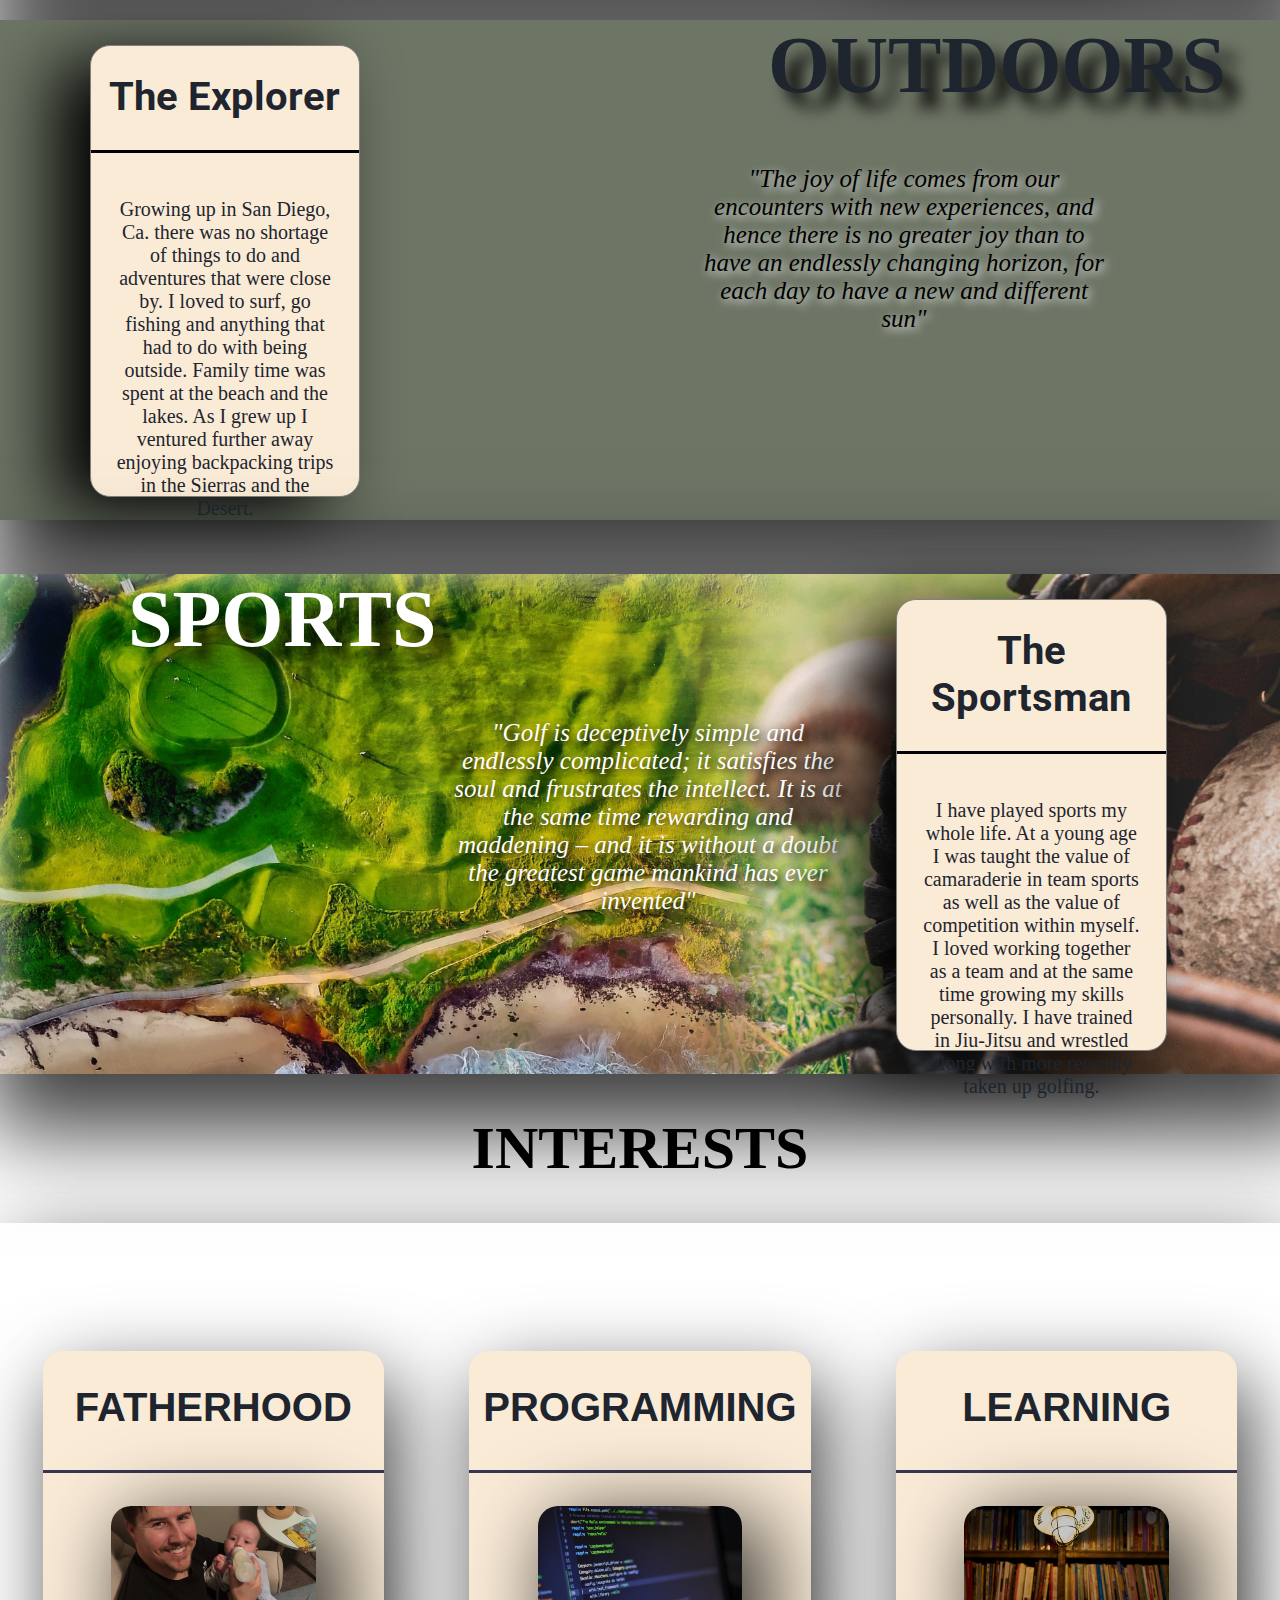
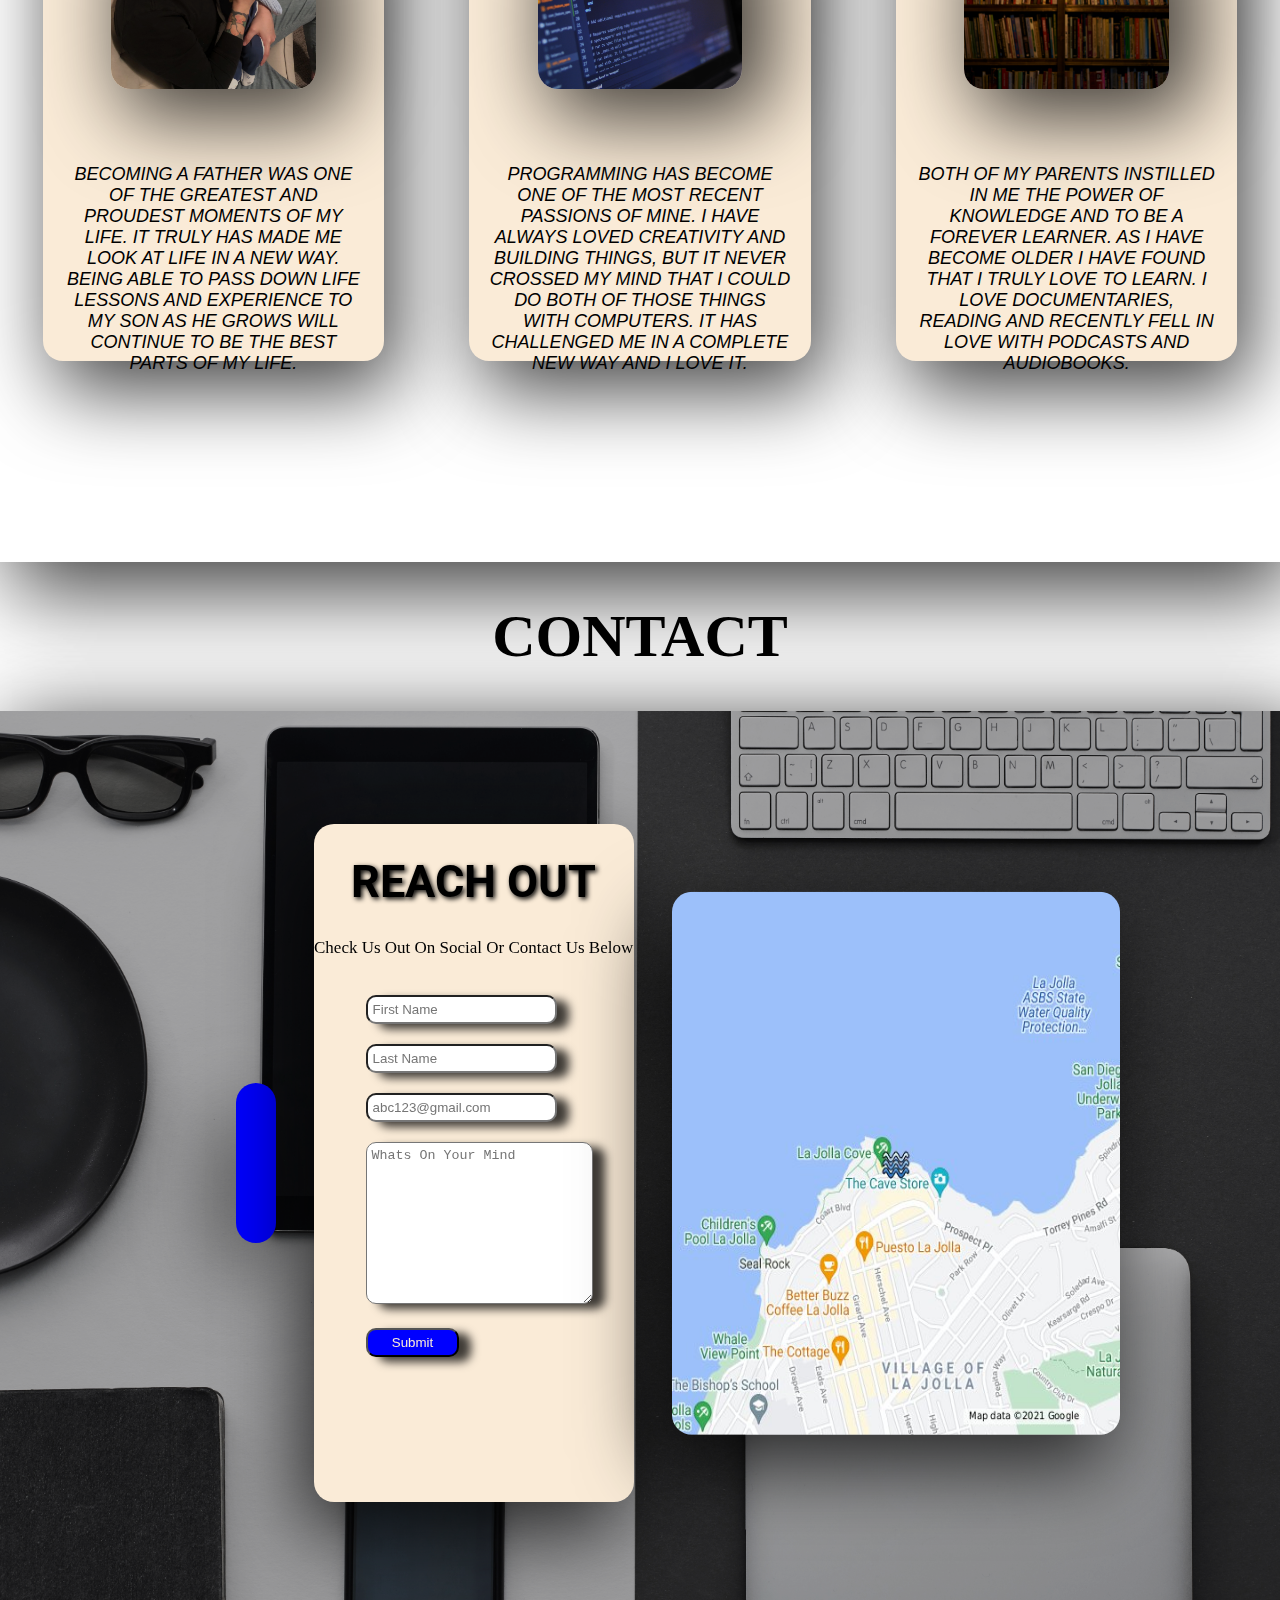
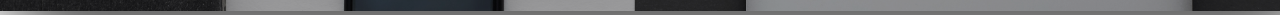
==== commit 505a2416: "edited card p" ====
--- a/index.html
+++ b/index.html
@@ -62,7 +62,7 @@
         <div id="hobby-card-3">
             <h1 id="card-header">The Sportsman</h1>
             <p id="card-words">
-                I have played sports my whole life. At a young age I was taught the value of commraderee in team sports
+                I have played sports my whole life. At a young age I was taught the value of camaraderie in team sports
                 as well as the value of competition within myself. I loved working together as a team and at the same
                 time growing my skills personally. I have trained in Jiu-Jitsu and wrestled along with more recently taken
                 up golfing.
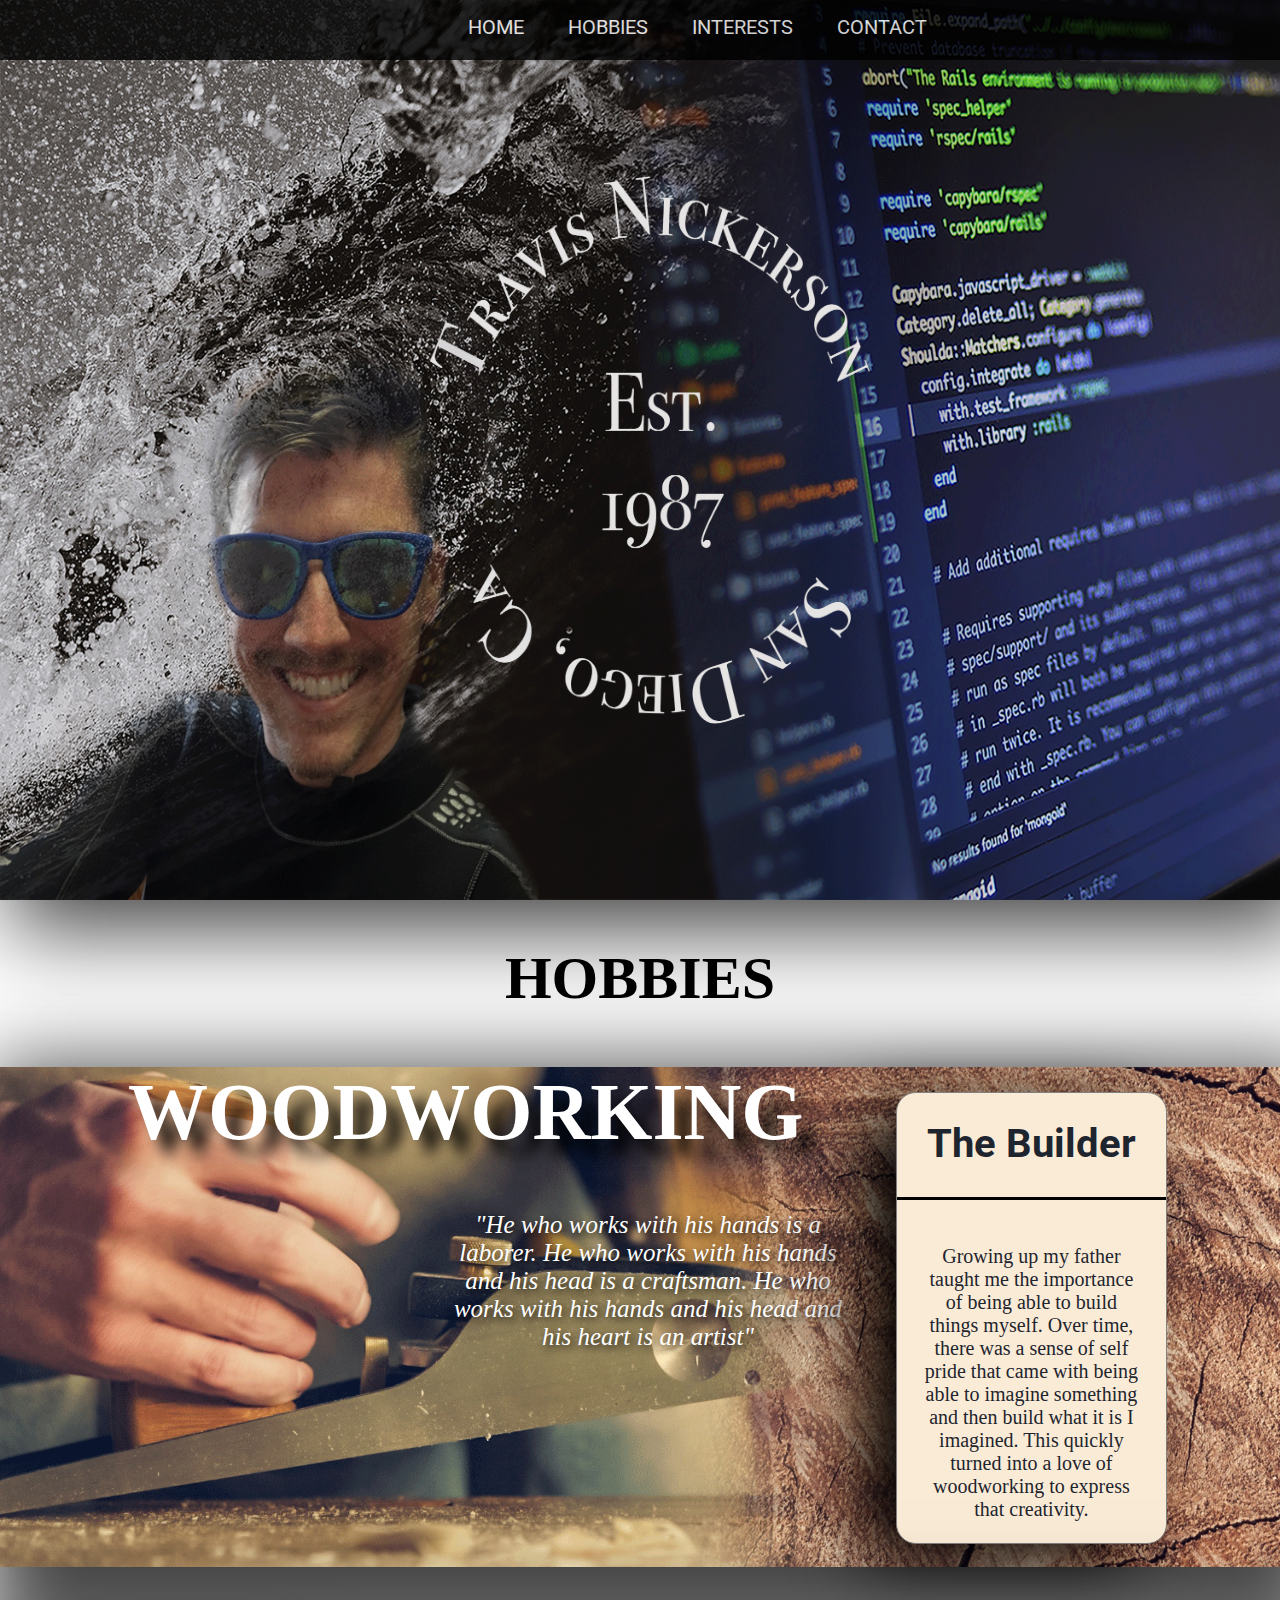
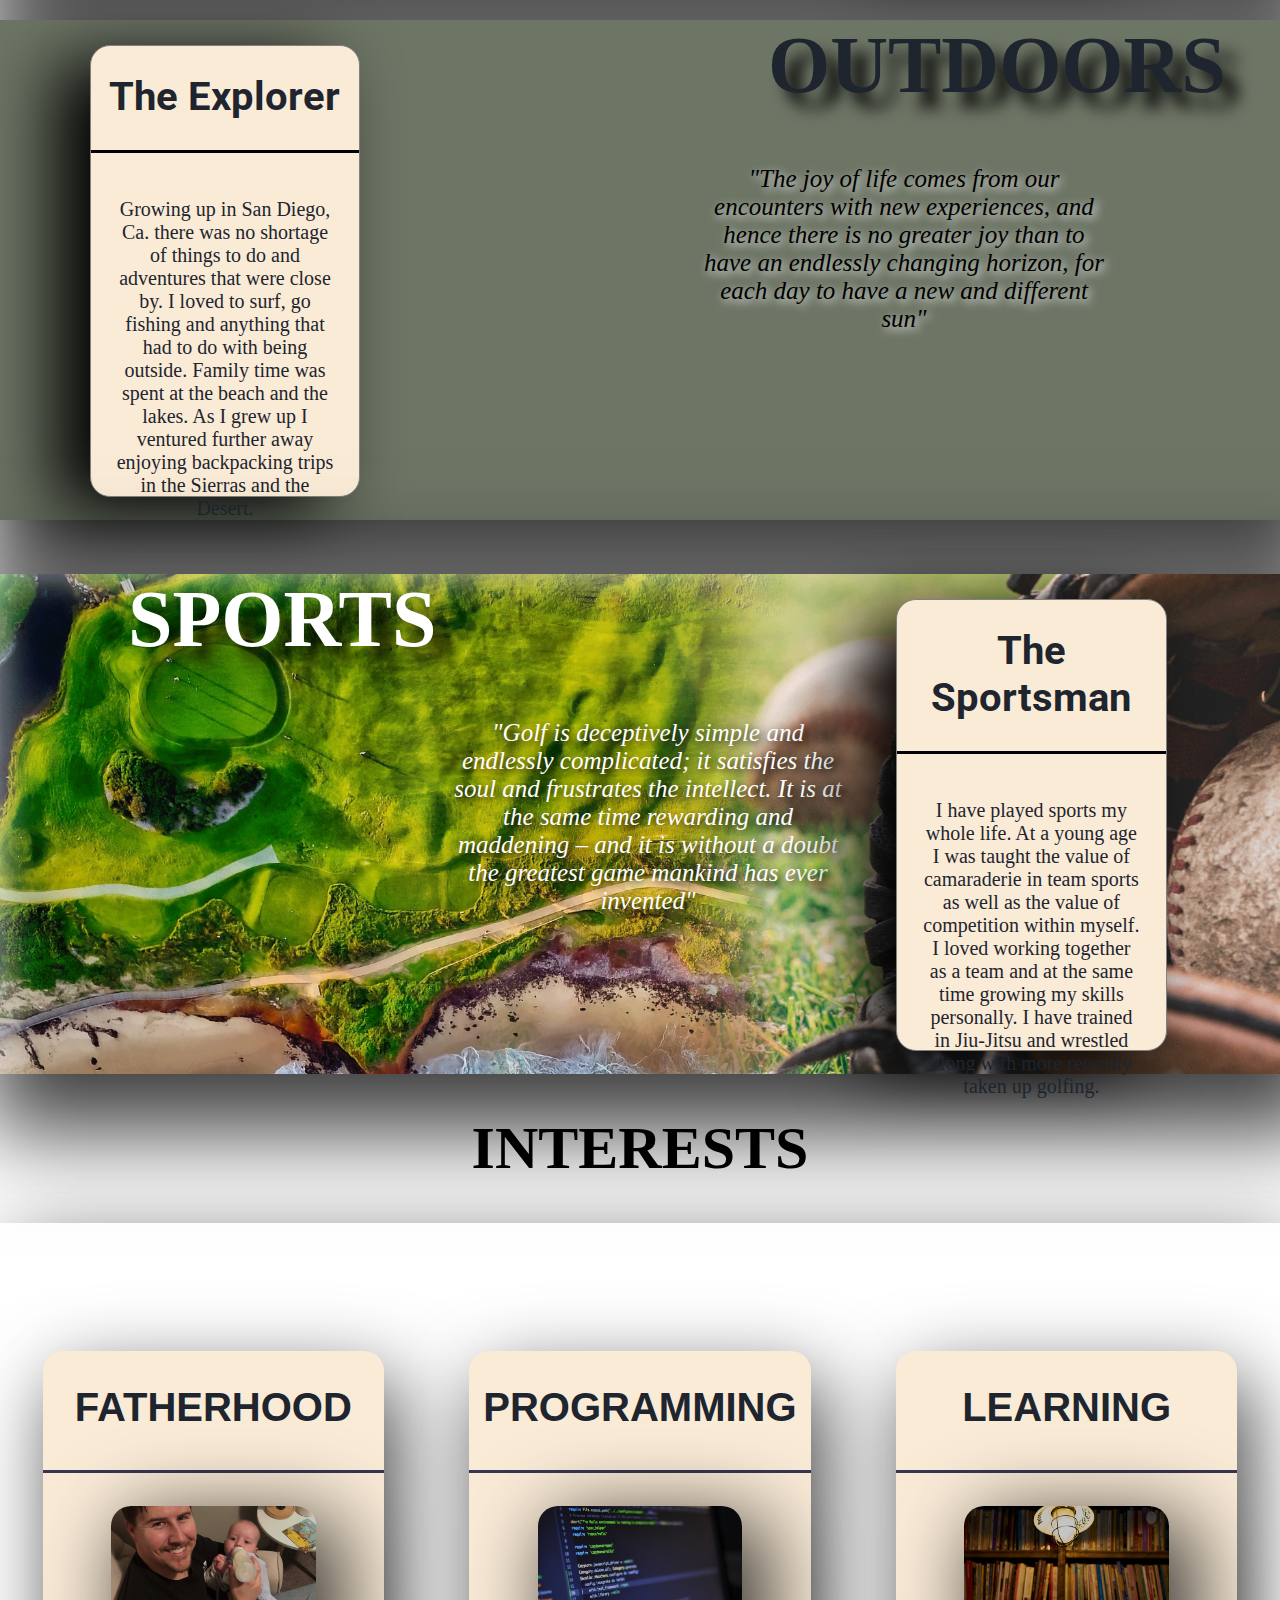
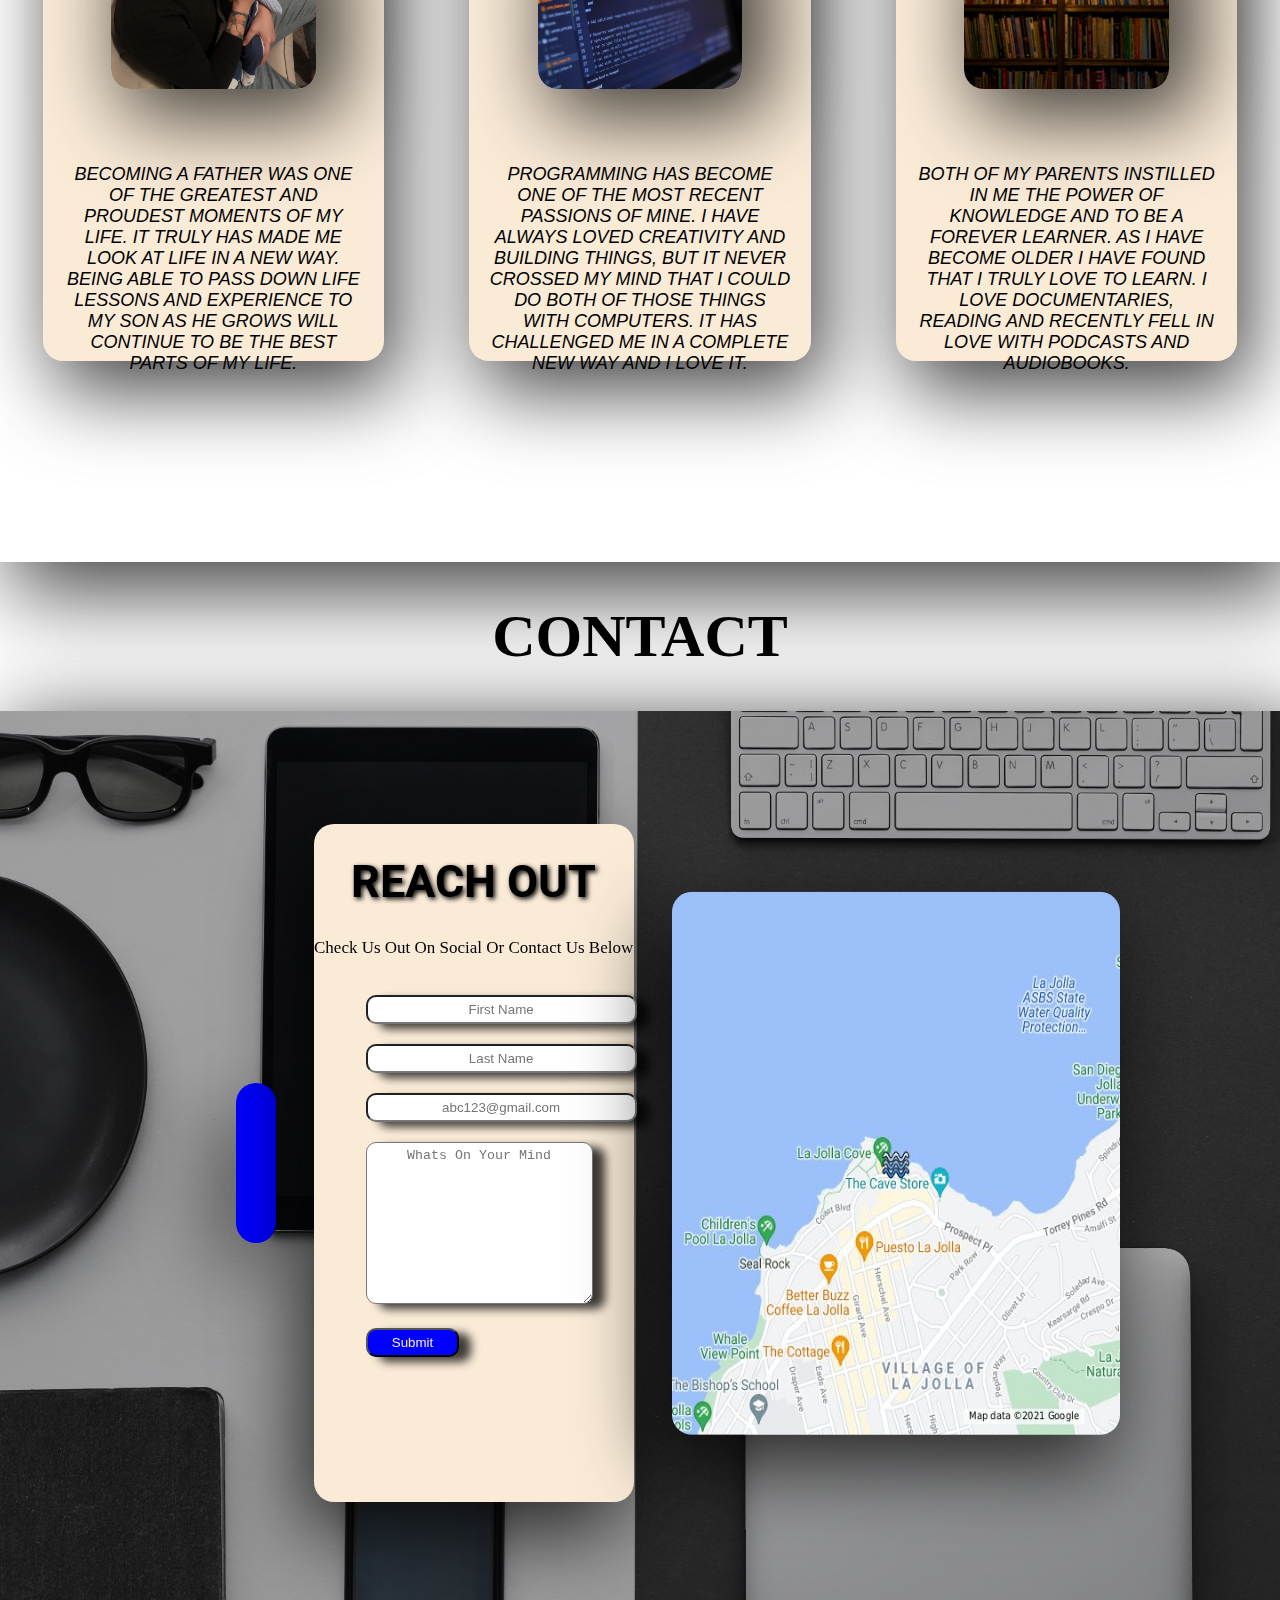
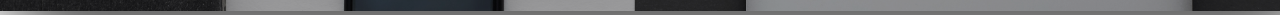
==== commit fd58a4aa: "realigned contact card contents" ====
--- a/index.html
+++ b/index.html
@@ -122,9 +122,9 @@
                 <p>Check Us Out On Social Or Contact Us Below</p>
             </div>
             <div id="contact-details"> 
-                <input type="text" placeholder="First Name">
-                <input type="text" placeholder="Last Name">
-                <input type="email" placeholder="abc123@gmail.com">
+                <input type="text" placeholder="First Name" size="30">
+                <input type="text" placeholder="Last Name" size="30">
+                <input type="email" placeholder="abc123@gmail.com" size="30">
                 <textarea name="message" placeholder="Whats On Your Mind" id="txt-message" cols="25" rows="10"></textarea>
                 <button>Submit</button>
             </div>
--- a/personalCSS.css
+++ b/personalCSS.css
@@ -312,12 +312,15 @@
     border-radius: 10px;
     box-shadow: 12px 5px 10px 0px rgba(0,0,0,0.75);
     filter: brightness(100%);
+    text-align: center;
 }
 
 button {
+    
     width: 35%;
     background-color:blue;
     color: antiquewhite;
+    
 }
 
 button:hover {
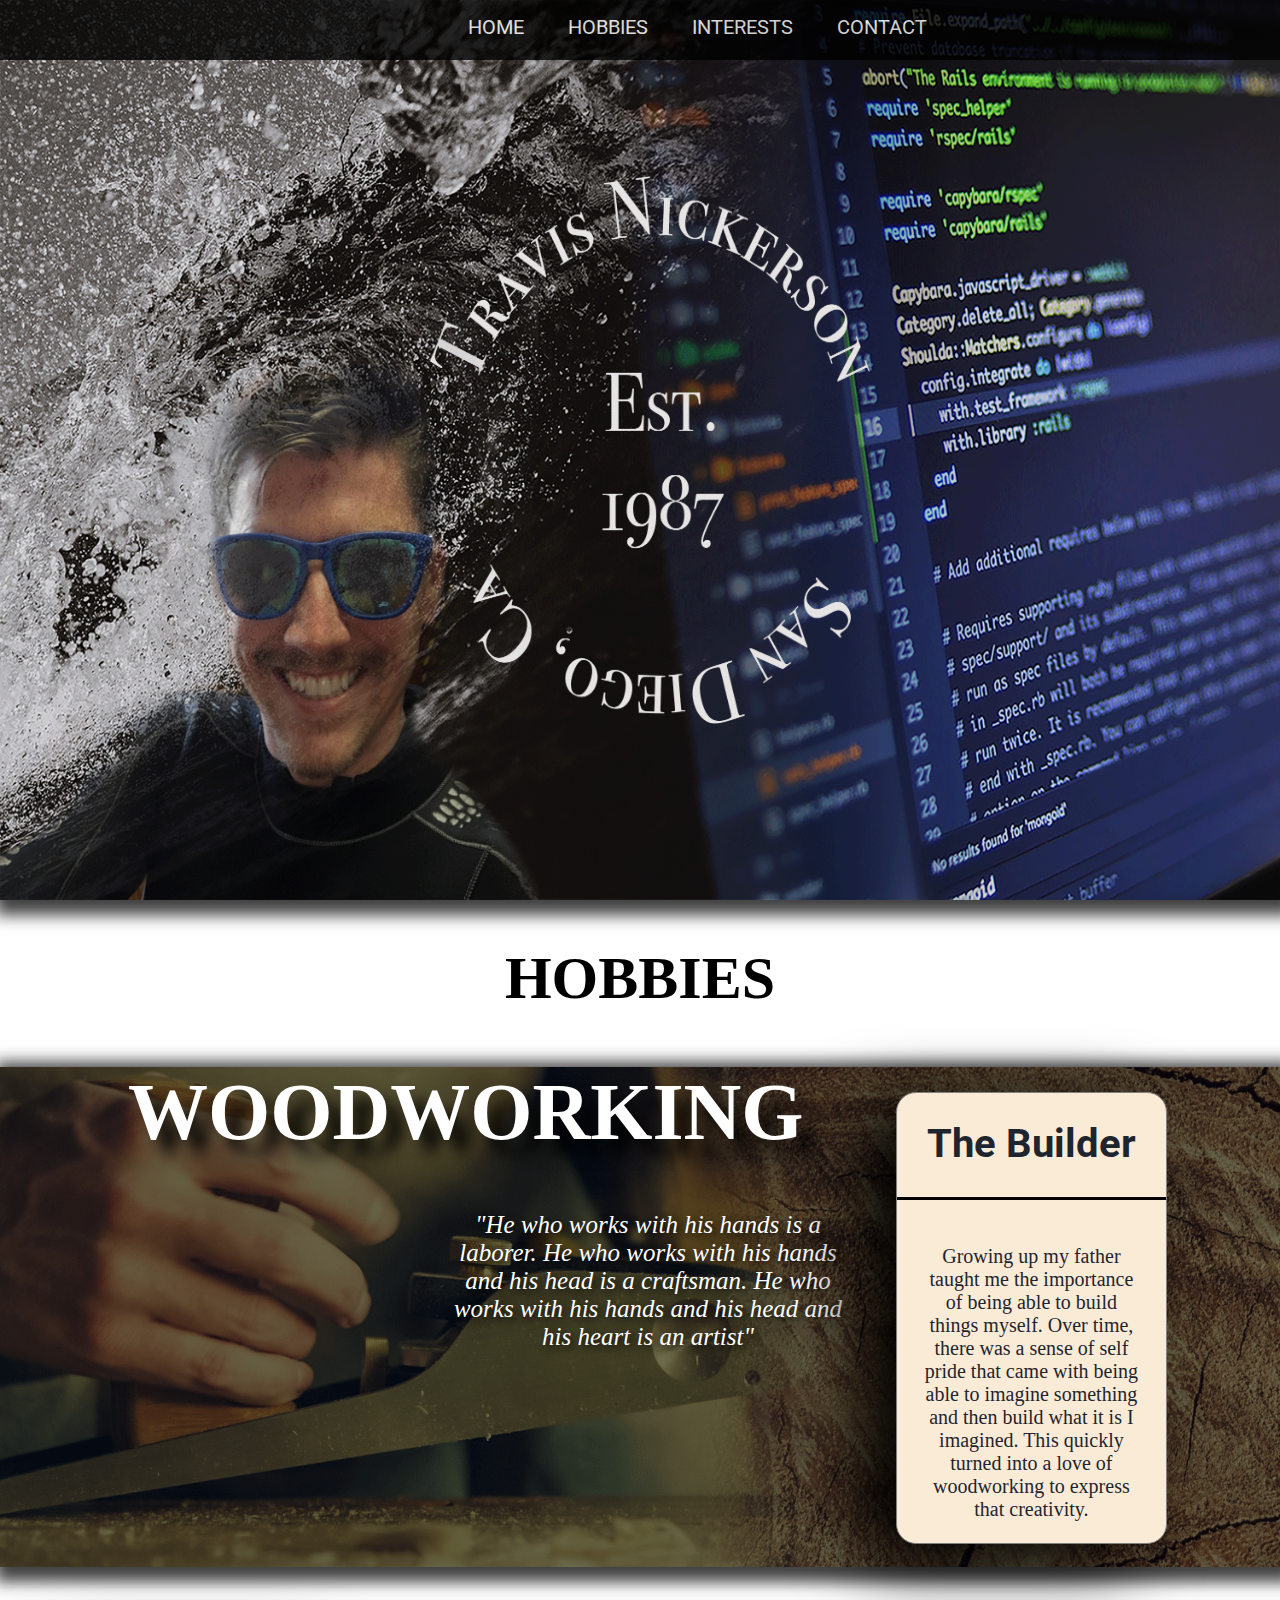
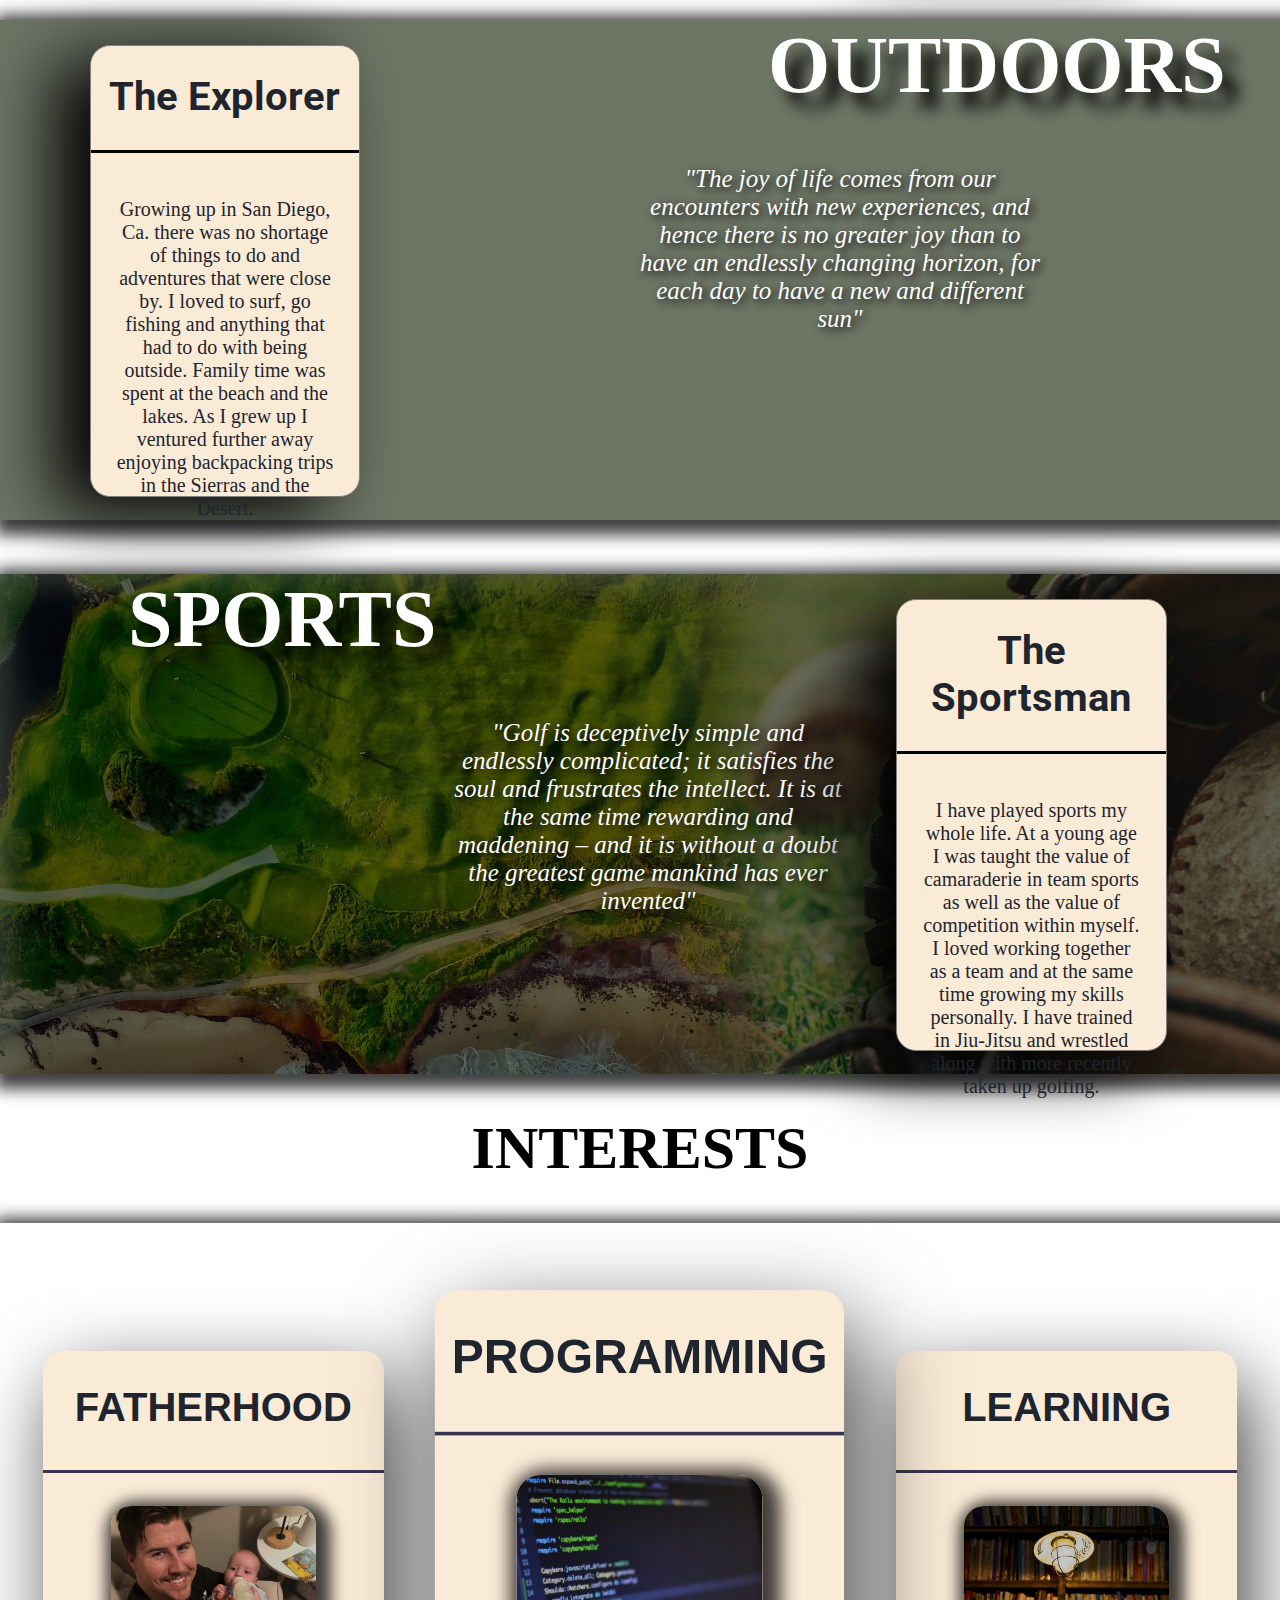
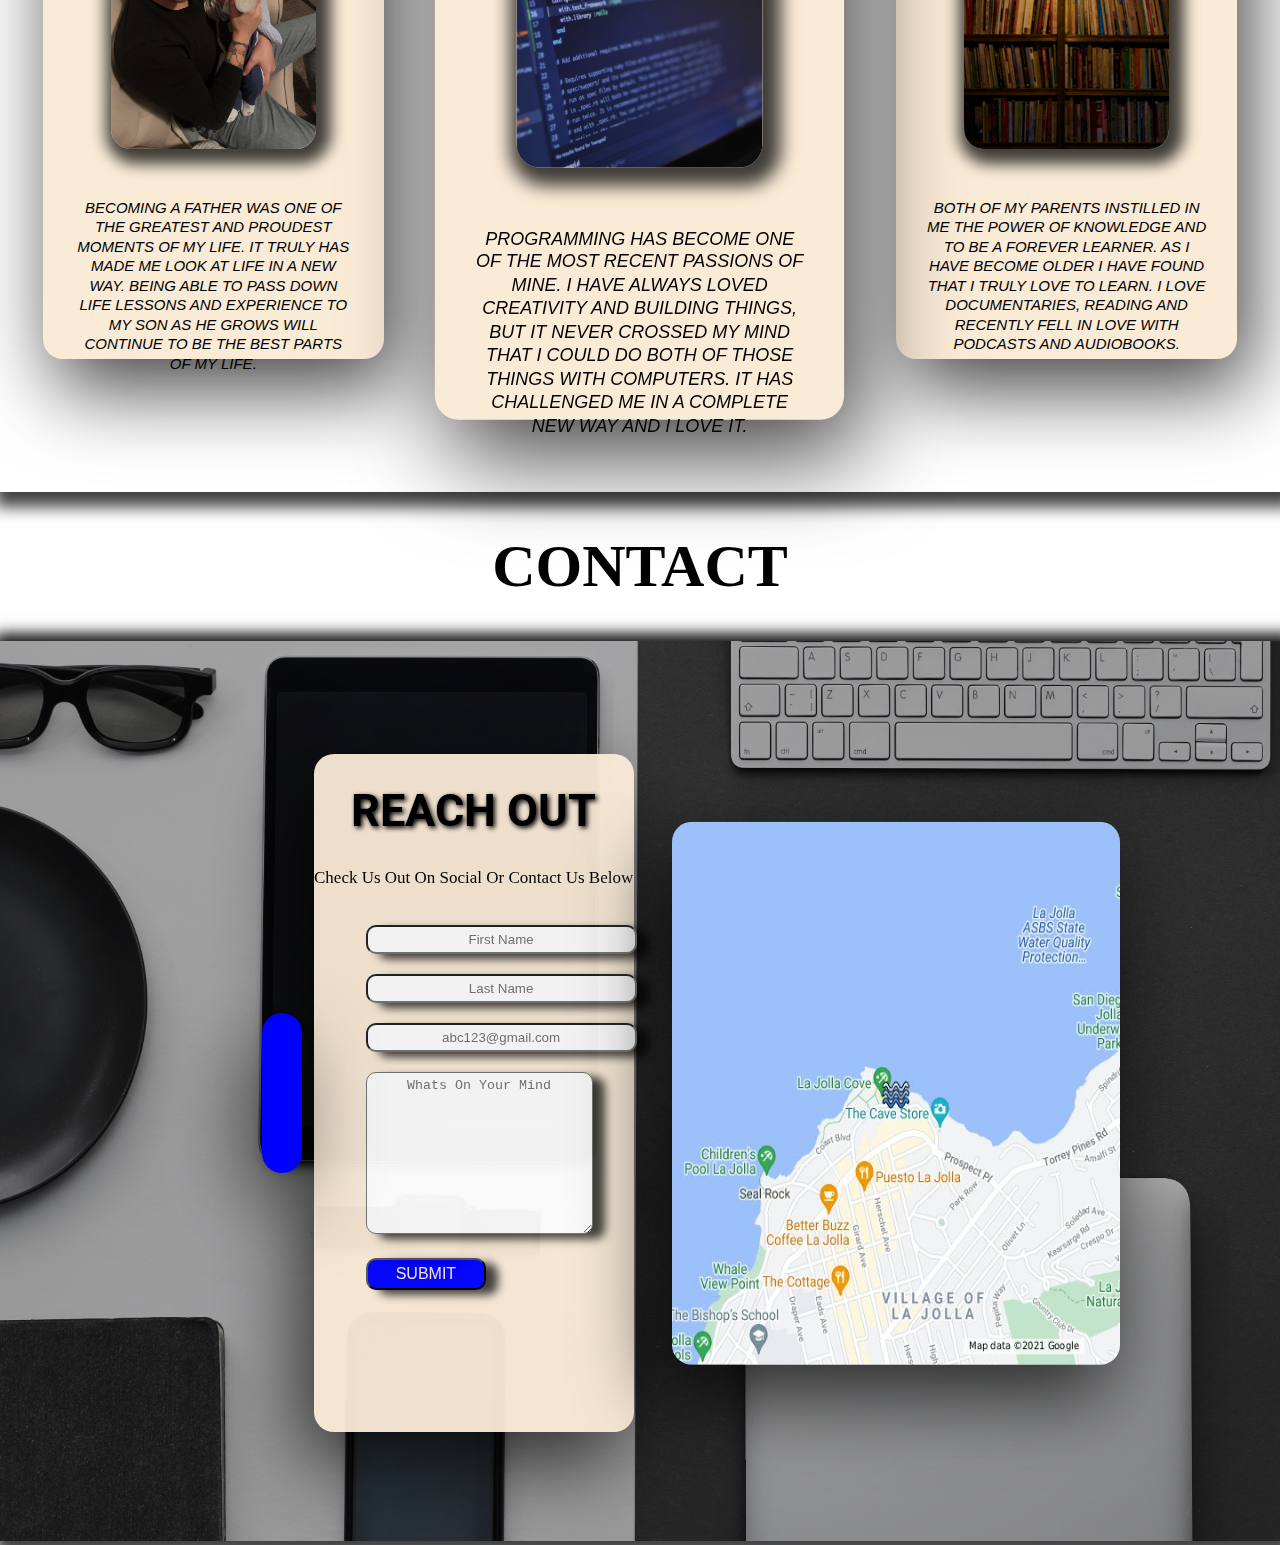
==== commit 1bf36dd5: "added comments" ====
--- a/index.html
+++ b/index.html
@@ -1,20 +1,35 @@
+<!-- 
+    TRAVIS NICKERSON
+    CSD 340
+    JULY 28TH, 2021
+    PERSONAL SITE
+ -->
 <!DOCTYPE html>
 <html lang="en">
 <head>
     <meta charset="UTF-8">
     <meta http-equiv="X-UA-Compatible" content="IE=edge">
     <meta name="viewport" content="width=div, initial-scale=1.0">
+    <title>Travis' Site</title>
     <link rel="stylesheet" href="personalCSS.css">
+
+    <!-- GOOGLE FONTS -->
     <link rel="preconnect" href="https://fonts.googleapis.com">
     <link rel="preconnect" href="https://fonts.gstatic.com" crossorigin>
     <link href="https://fonts.googleapis.com/css2?family=Roboto:ital,wght@0,400;1,700&display=swap" rel="stylesheet">
+
+    <!-- FONTAWESOME SCRIPT FOR ICONS -->
     <link rel="stylesheet" href="https://use.fontawesome.com/releases/v5.15.3/css/all.css" integrity="sha384-SZXxX4whJ79/gErwcOYf+zWLeJdY/qpuqC4cAa9rOGUstPomtqpuNWT9wdPEn2fk" crossorigin="anonymous">
-    <title>Travis' Site</title>
+    
 </head>
 <body>
+
+    <!-- HERO IMAGE -->
     <div id="hero-img">
         <img src="images/surfinghome.png" alt=""> 
     </div>
+
+    <!-- NAVIGATION BAR -->
     <div id="nav-bar-container">
         <div id="nav-bar">
             <a href="#hero-img">Home</a>
@@ -24,11 +39,16 @@
         </div>
     </div>
     
+    <!-- HOBBY TITLE CONTAINER  -->
     <div id="hobby-header-container">
         <h1 id="hobby-header-title">Hobbies</h1>
     </div>
+
+    <!-- HOBBY 1 -->
     <div id="hobby1-card-container">
         <h1 id="hobby-1-title">Woodworking</h1>
+
+        <!-- QUOTE -->
         <p id="wood-quote">"He who works with his hands is a laborer. He who works with his hands and his head is a craftsman. 
             He who works with his hands and his head and his heart is an artist"</p>
         <div id="hobby-card-1">
@@ -40,8 +60,12 @@
            </p>
         </div>
     </div>
+
+    <!-- HOBBY 2 -->
     <div id="hobby2-card-container">
         <h1 id="hobby-2-title">Outdoors</h1>
+
+        <!-- QUOTE -->
         <p id="outdoor-quote">"The joy of life comes from our encounters with new experiences, and hence there is no greater 
             joy than to have an endlessly changing horizon, for each day to have a new and different sun"</p>
         <div id="hobby-card-2">
@@ -54,8 +78,12 @@
            
         </div>
     </div>
+
+    <!-- HOBBY 3 -->
     <div id="hobby3-card-container">
         <h1 id="hobby-3-title">Sports</h1>
+
+        <!-- QUOTE -->
         <p id="golf-quote">"Golf is deceptively simple and endlessly complicated; it satisfies the soul and frustrates the 
             intellect. It is at the same time rewarding and maddening – and it is without a doubt the greatest game mankind 
             has ever invented"</p>
@@ -70,12 +98,17 @@
            
         </div>
     </div>
+
+    <!-- INTERESTS TITLE CONTAINER -->
     <div id="interests-header-container">
         <h1 id="interests-header-title">Interests</h1>
     </div>
+
+    <!-- INTERESTS CARDS CONTAINER -->
     <div id="interest-container">
+
+        <!-- INTEREST 1 -->
         <div id="interest-1">
-            
             <h2>Fatherhood</h2>
             <img src="images/fatherhood.jpeg" alt="">
             <p>
@@ -84,8 +117,9 @@
                 continue to be the best parts of my life.
             </p>
         </div>
+
+        <!-- INTEREST 2 -->
         <div id="interest-2">
-            
             <h2>Programming</h2>
             <img src="images/interest-2.jpg" alt=""> 
             <p>
@@ -94,8 +128,9 @@
                 me in a complete new way and I love it.
             </p>     
         </div>
+
+        <!-- INTEREST 3 -->
         <div id="interest-3">
-            
             <h2>Learning</h2>
             <img src="images/interest-3.jpg" alt="">
             <p>
@@ -105,39 +140,46 @@
             </p>
         </div>
     </div>
+
+    <!-- CONTACT TITLE CONTAINER -->
     <div id="contact-header-container">
         <h1 id="contact-header-title">Contact</h1>
     </div>
+
+    <!-- CONTACT BACKGROUND IMAGE -->
     <div id="contact-background">
         <img src="images/communication.jpg" alt="">
+
+        <!-- SOCIAL MEDIA ICONS -->
         <div id="social-icons">
             <em class="fab fa-facebook"></em>
             <em class="fab fa-instagram-square"></em>
             <em class="fab fa-twitter-square"></em>
             <em class="fab fa-google"></em>
         </div>
+
+        <!-- CONTACT FORM CARD -->
         <div id="contact-form-card">
             <div id="contact-heading">
                 <h1>Reach Out</h1>
                 <p>Check Us Out On Social Or Contact Us Below</p>
             </div>
+
+            <!-- CONTACT INPUTS -->
             <div id="contact-details"> 
                 <input type="text" placeholder="First Name" size="30">
                 <input type="text" placeholder="Last Name" size="30">
                 <input type="email" placeholder="abc123@gmail.com" size="30">
                 <textarea name="message" placeholder="Whats On Your Mind" id="txt-message" cols="25" rows="10"></textarea>
                 <button>Submit</button>
-            </div>
-            
-            
+            </div> 
+        </div>
 
-        </div>
+        <!-- MAP IMAGE -->
         <div id="map-img">
             <img src="images/map.jpeg" alt="">
         </div>
     </div>   
-        
-    
     
 </body>
 </html>--- a/personalCSS.css
+++ b/personalCSS.css
@@ -1,8 +1,17 @@
+/* 
+Travis Nickerson
+CSD 340
+July 28th, 2021
+Personal Site
+*/
+
+/* clears body margin and padding */
 body {
     margin: 0;
     padding: 0;
 }
 
+/* HERO IMAGE POSITION */
 #hero-img {
     position: relative;
 }
@@ -12,9 +21,9 @@
     height: 100vh;
     filter: brightness(90%);
     margin: 0;
-    box-shadow: 19px 20px 81px 9px rgba(0,0,0,0.75);
-}
-
+    box-shadow: 5px 5px 15px 10px rgba(0,0,0,0.75);}
+
+/* NAVIGATION */
 #nav-bar-container {
     position: fixed;
     z-index: 1000;
@@ -45,11 +54,14 @@
     text-transform: uppercase;
 }
 a:hover {
+    transform: scaleX(0);
+    transform-origin: left;
+    transition: 250ms ease-in;
     border-bottom: 3px solid coral;
     padding-bottom: 5px;
 }
 
-
+/* HEADER CONTAINERS */
 #hobby-header-container, #interests-header-container, #contact-header-container {
     width: 100%;
     font-size: 30px;
@@ -59,6 +71,7 @@
     text-transform: uppercase;
 }
 
+/* HOBBY CARDS CONTAINERS */
 #hobby1-card-container, #hobby2-card-container, #hobby3-card-container {
     margin-top: 0;
     margin-bottom: 0;
@@ -68,22 +81,26 @@
     background-size: 100%;
     width: 100%;
     height: 500px;
-    box-shadow: 19px 29px 81px 29px rgba(0,0,0,0.75);
-}
-
+    box-shadow: 5px 5px 15px 10px rgba(0,0,0,0.75);
+}
+
+/* HOBBY CARDS */
 #hobby1-card-container {
     background-image: url("images/woodworking.png");
+    background-blend-mode: multiply;
 }
 
 #hobby2-card-container {
     background-image: url("images/outdoors.png");
+    background-blend-mode: multiply;
 }
 
 #hobby3-card-container {
     background-image: url("images/golf.png");
-}
-
-#hobby-1-title, #hobby-3-title {
+    background-blend-mode: multiply;
+}
+
+#hobby-1-title, #hobby-2-title, #hobby-3-title {
     color: white;
     font-size: 80px;
     margin-left: 10%;
@@ -92,11 +109,7 @@
 }
 
 #hobby-2-title {
-    color: rgb(30, 37, 46);
     margin-left: 60%;
-    font-size: 80px;
-    text-transform: uppercase;
-    text-shadow: 15px 15px 15px black;
 }
 
 #hobby-card-1, #hobby-card-2, #hobby-card-3 {
@@ -110,6 +123,8 @@
     border: 1px solid grey;
     border-radius: 20px;
     box-shadow: -35px 15px 70px black;
+    transition-duration: 1000ms;
+    transition-property: transform;
 }
 
 #hobby-card-2 {
@@ -118,6 +133,7 @@
 
 #hobby-card-1:hover, #hobby-card-2:hover, #hobby-card-3:hover{
     transform: scale(1.10);
+    transform: rotate(360deg);
 }
 
 #card-header {
@@ -129,7 +145,8 @@
     padding-bottom: 30px;
 }
 
-#wood-quote, #golf-quote {
+/* HOBBY QUOTES */
+#wood-quote, #outdoor-quote, #golf-quote {
     margin-top: 50px;
     font-size: 25px;
     width: 400px;
@@ -141,15 +158,8 @@
 }
 
 #outdoor-quote {
-    margin-top: 30px;
-    font-size: 25px;
-    width: 400px;
-    color: black;
-    margin-left: 55%;
-    font-style: italic;
-    text-align: center;
-    text-shadow: 3px 3px 10px white;
-}
+    margin-left: 50%;
+}   
 
 #card-words {
     padding: 25px;
@@ -157,6 +167,7 @@
     text-align: center;
 }
 
+/* INTERESTS CONTAINER THAT HOLDS THE CARDS */
 #interest-container {
     text-align: center;
     display: grid;
@@ -170,12 +181,13 @@
     width: 100%;
     -webkit-box-shadow: 12px 29px 81px 0px rgba(navy,0,0,0.75);
     -moz-box-shadow: 12px 29px 81px 0px rgba(navy,0,0,0.75);
-    box-shadow: 12px 29px 81px 0px rgba(0,0,0,0.75);
-}
-
+    box-shadow: 5px 5px 15px 10px rgba(0,0,0,0.75);
+}
+
+/* INTERESTS CARDS */
 #interest-1, #interest-2, #interest-3 {
     width: 80%;
-    height: 65%;
+    height: 70%;
     border-radius: 20px;
     float: left;
     margin-left: 10%;
@@ -187,18 +199,18 @@
     box-shadow: 12px 29px 81px 0px rgba(0,0,0,0.75);
 }
 
-#interest-1:hover, #interest-2:hover, #interest-3:hover {
+#interest-2 {
+    transform: scale(1.2);
+}
+
+#interest-1:hover, #interest-3:hover {
     transform: scale(1.10);
-}
-
-#interest-2:hover{
-    transform: scale(1.2);
 }
 
 
 #interest-1 img, #interest-2 img, #interest-3 img {
     width: 60%;
-    height: 30%;
+    height: 40%;
     border-radius: 20px;
     object-fit: cover;
     filter: brightness(80%);
@@ -215,24 +227,28 @@
 #interest-1 p, #interest-2 p, #interest-3 p {
     text-align: center;
     font-style: italic;
-    font-size: 18px;
-    margin-top: 15%;
+    font-size: 15px;
     margin-bottom: 10%;
-    padding: 20px;
-}
-
+    padding: 30px;
+    line-height: 1.3;
+}
+
+/* CONTACT PAGE */
 #contact-background {
     position: relative;
+    box-shadow: 5px 5px 15px 10px rgba(0,0,0,0.75);
 }
 
 #contact-background img {
     filter: brightness(70%);
 }
 
+/* ICONS CONTAINER FOR SOCIAL MEDIA */
 #social-icons {
     position: absolute;
+    z-index: 1000;
     top: 50%;
-    left: 20%;
+    left: 22%;
     transform: translate(-50%, -50%);
     display: flex;
     flex-direction: column;
@@ -247,6 +263,7 @@
     background-color: blue;
 }
 
+/* SOCIAL MEDIA ICONS */
 #social-icons em {
    font-size: 50px;
    padding: 20px;
@@ -259,6 +276,7 @@
     cursor: pointer;
 }
 
+/* MAP IMAGE */
 #map-img img{
     position: absolute;
     top: 50%;
@@ -273,12 +291,14 @@
     filter: brightness(100%);
 }
 
+/* CONTACT CARD */
 #contact-form-card {
     position: absolute;
     top: 50%;
     left: 37%;
     transform: translate(-50%, -50%);
     background-color: antiquewhite;
+    opacity: .95;
     width: 25%;
     height: 75%;
     border-radius: 20px;
@@ -306,6 +326,7 @@
     padding: 10px;
 }
 
+/* INPUTS AND BUTTON */
 input, button, textarea {
     margin: 10px;
     padding: 5px;
@@ -316,11 +337,12 @@
 }
 
 button {
-    
-    width: 35%;
+    text-transform: uppercase;
+    font-size: 16px;
+    width: 45%;
     background-color:blue;
     color: antiquewhite;
-    
+    transition: 500ms;
 }
 
 button:hover {
